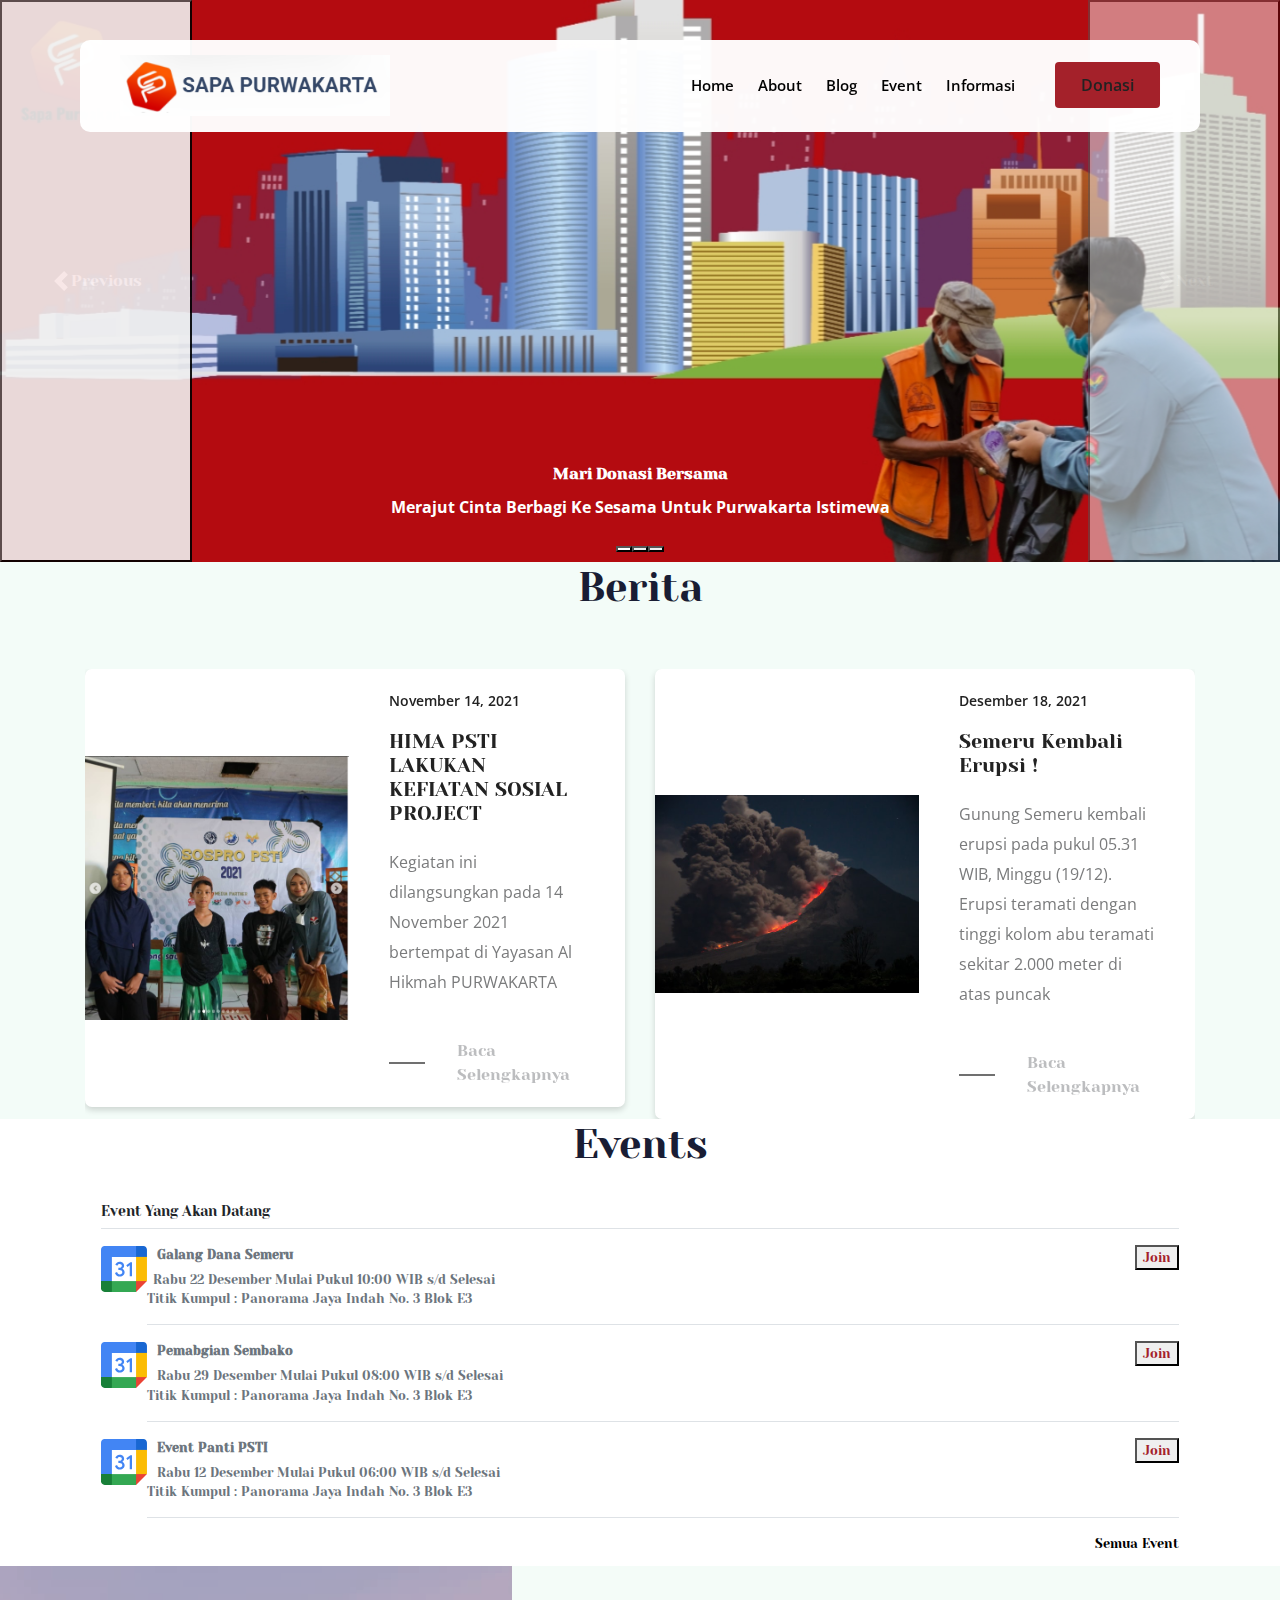
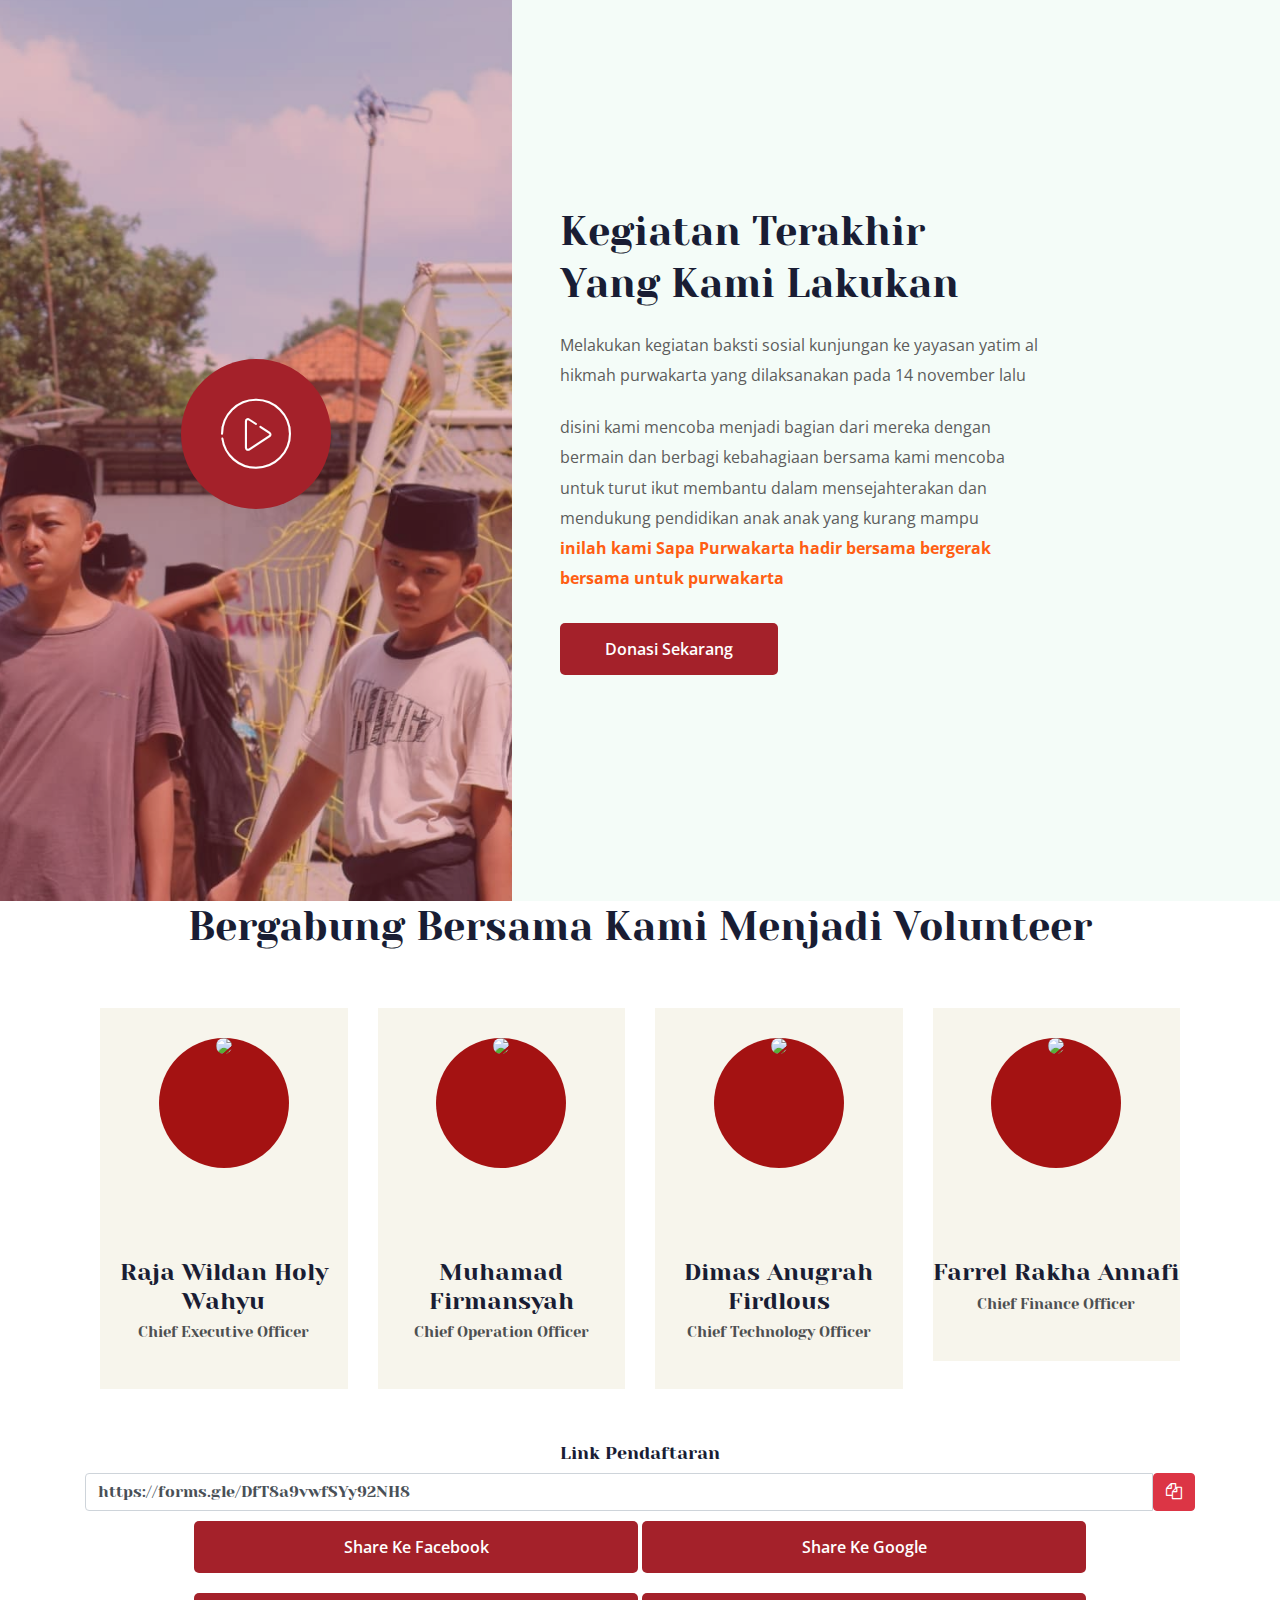
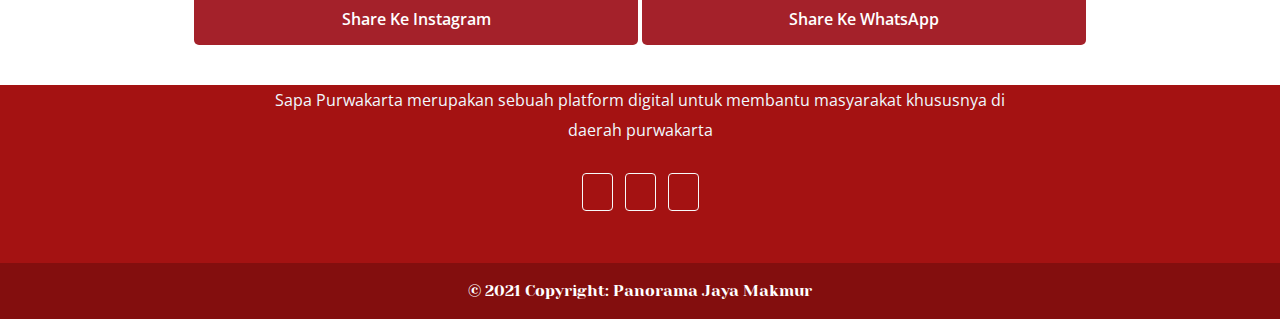
==== index.html @ fa545bf2 "uas rpl" ====
<!doctype html>
<html class="no-js" lang="zxx">

    <head>
        <meta charset="utf-8">
        <meta http-equiv="x-ua-compatible" content="ie=edge">
        <title>Sapa Purwakarta</title>
        <meta name="description" content="">
        <meta name="viewport" content="width=device-width, initial-scale=1">
    
        <!-- <link rel="manifest" href="site.webmanifest"> -->
        <link rel="shortcut icon" type="image/x-icon" href="img/sp1.png">
        <!-- Place favicon.ico in the root directory -->
    
        <!-- CSS here -->
        <link href="https://cdn.jsdelivr.net/npm/bootstrap@5.1.3/dist/css/bootstrap.min.css" rel="stylesheet" integrity="sha384-1BmE4kWBq78iYhFldvKuhfTAU6auU8tT94WrHftjDbrCEXSU1oBoqyl2QvZ6jIW3" crossorigin="anonymous">
        <link rel="stylesheet" href="css/bootstrap.min.css">
        <link rel="stylesheet" href="css/owl.carousel.min.css">
        <link rel="stylesheet" href="css/magnific-popup.css">
        <link rel="stylesheet" href="css/font-awesome.min.css">
        <link rel="stylesheet" href="css/themify-icons.css">
        <link rel="stylesheet" href="css/nice-select.css">
        <link rel="stylesheet" href="css/flaticon.css">
        <link rel="stylesheet" href="css/gijgo.css">
        <link rel="stylesheet" href="css/animate.css">
        <link rel="stylesheet" href="css/slicknav.css">
        <link rel="stylesheet" href="css/style.css">
        <link rel="stylesheet" href="css/responsive.css">
    
        
    </head>
    
    <body>
        <!--[if lte IE 9]>
                <p class="browserupgrade">You are using an <strong>outdated</strong> browser. Please <a href="https://browsehappy.com/">upgrade your browser</a> to improve your experience and security.</p>
            <![endif]-->
    
    
        <!-- header-start -->
        <header>
            <div class="header-area ">
                <div id="sticky-header" class="main-header-area">
                    <div class="container-fluid">
                        <div class="row align-items-center">
                            <div class="col-xl-3 col-lg-3">
                                <div class="logo">
                                    <a style="font-size:x-large;color: black;" href="index.html">
                                        <img src="img/logosp.png" alt="" style="width: 270px;">
                                    </a>
                                </div>
                            </div>
                            <div class="col-xl-9 col-lg-9">
                                <div class="main-menu">
                                    <nav>
                                        <ul id="navigation">
                                            <li><a href="index.html">home</a></li>
                                            <li><a href="About.html">About</a></li>
                                             <li><a href="blog.html">blog</a></li>
                                            <li><a href="event.html">Event</a></li>
                                            </li>
                                            <li><a href="transparent.html">Informasi</a></li>
                                        </ul>
                                    </nav>
                                    <div class="Appointment">
                                        <div class="book_btn d-none d-lg-block">
                                            <a href="Cause.html">Donasi</a>
                                        </div>
                                    </div>
                                </div>
                            </div>
                            <div class="col-12">
                                <div class="mobile_menu d-block d-lg-none"></div>
                            </div>
                        </div>
                    </div>
                </div>
            </div>
        </header>
    <!-- header-end -->

    <!-- slider_area_start -->
    <div id="carouselExampleDark" class="carousel carousel-dark slide" data-bs-ride="carousel">
        <div class="carousel-indicators">
          <button type="button" data-bs-target="#carouselExampleDark" data-bs-slide-to="0" class="active" aria-current="true" aria-label="Slide 1"></button>
          <button type="button" data-bs-target="#carouselExampleDark" data-bs-slide-to="1" aria-label="Slide 2"></button>
          <button type="button" data-bs-target="#carouselExampleDark" data-bs-slide-to="2" aria-label="Slide 3"></button>
        </div>
        <div class="carousel-inner">
          <div class="carousel-item active" data-bs-interval="10000">
            <img src="img/banner/s2.jpg" class="d-block w-100" alt="...">
            <div class="carousel-caption d-none d-md-block">
              <h5 style="color: white;font-weight: bold;">Mari Donasi Bersama</h5>
              <p style="color: white;font-weight: bold;">Merajut Cinta Berbagi Ke Sesama Untuk Purwakarta Istimewa</p>
            </div>
          </div>
          <div class="carousel-item" data-bs-interval="2000">
            <img src="img/banner/s3.jpg" class="d-block w-100" alt="...">
            <div class="carousel-caption d-none d-md-block">
                <h5 style="color: white;font-weight: bold;">Bencana Alam Masih Belum Usai</h5>
                <p style="color: white;font-weight: bold;">Merajut Cinta Berbagi Ke Sesama Untuk Purwakarta Istimewa</p>
            </div>
          </div>
          <div class="carousel-item">
            <img src="img/banner/s4.jpg" class="d-block w-100" alt="...">
            <div class="carousel-caption d-none d-md-block">
                <h5 style="color: white;font-weight: bold;">Pandemi COVID-19 Masih Kencang</h5>
                <p style="color: white;font-weight: bold;">Merajut Cinta Berbagi Ke Sesama Untuk Purwakarta Istimewa</p>
            </div>
          </div>
        </div>
        <button class="carousel-control-prev" type="button" data-bs-target="#carouselExampleDark" data-bs-slide="prev">
          <span class="carousel-control-prev-icon" aria-hidden="true"></span>
          <span class="visually-hidden">Previous</span>
        </button>
        <button class="carousel-control-next" type="button" data-bs-target="#carouselExampleDark" data-bs-slide="next">
          <span class="carousel-control-next-icon" aria-hidden="true"></span>
          <span class="visually-hidden">Next</span>
        </button>
      </div>
    <!-- slider_area_end -->
     <!-- news__area_start  -->
     <div class="news__area section_padding">
        <div class="container">
            <div class="row justify-content-center">
                <div class="col-lg-6">
                    <div class="section_title text-center mb-55">
                        <h3><span>Berita</span></h3>
                    </div>
                </div>
            </div>
            <div class="row">
                <div class="col-lg-12">
                    <div class="news_active owl-carousel">
                        <div class="single__blog d-flex align-items-center">
                            <div class="thum">
                                <img src="img/news/sospro.png" alt="">
                            </div>
                            <div class="newsinfo">
                                <span>November 14, 2021</span>
                                <a href="single-blog.html">
                                    <h3>HIMA PSTI LAKUKAN KEFIATAN SOSIAL PROJECT</h3>
                                </a>
                                <p>Kegiatan ini dilangsungkan pada
                                    14 November 2021 bertempat di Yayasan Al Hikmah PURWAKARTA
                                </p>
                                <a class="read_more" href="single_blog2.html">Baca Selengkapnya</a>
                            </div>
                        </div>
                        <div class="single__blog d-flex align-items-center">
                            <div class="thum">
                                <img src="img/news/sm3.jpg" alt="">
                            </div>
                            <div class="newsinfo">
                                <span>Desember 18, 2021</span>
                                <a href="single-blog.html">
                                    <h3>Semeru Kembali Erupsi !</h3>
                                </a>
                                <p>Gunung Semeru kembali erupsi pada
                                     pukul 05.31 WIB, Minggu (19/12). 
                                     Erupsi teramati dengan tinggi kolom 
                                     abu teramati sekitar 2.000 meter di 
                                     atas puncak
                                </p>
                                <a class="read_more" href="single-blog.html">Baca Selengkapnya</a>
                            </div>
                        </div>
                    </div>
                </div>
            </div>
        </div>
    </div>
    <!-- news__area_end  -->
    <script src="https://use.fontawesome.com/782caa4c45.js"></script>
    <!--Event-->
    <section id="event">
  
    <div class="container">
    <div class="section_title">
         <div class="head">
          <h3 class="section_title text-center">Events</h3>
         </div> 
          <div class="my-3 p-3 bg-body rounded shadow-sm">
            <h6 class="border-bottom pb-2 mb-0">Event Yang Akan Datang</h6>
            <div class="d-flex text-muted pt-3">
                <svg xmlns="http://www.w3.org/2000/svg" xmlns:xlink="http://www.w3.org/1999/xlink" aria-hidden="true" role="img" width="3em" height="3em" preserveAspectRatio="xMidYMid meet" viewBox="0 0 256 256"><path fill="#FFF" d="M195.368 60.632H60.632v134.736h134.736z"/><path fill="#EA4335" d="M195.368 256L256 195.368l-30.316-5.172l-30.316 5.172l-5.533 27.73z"/><path d="M0 195.368v40.421C0 246.956 9.044 256 20.21 256h40.422l6.225-30.316l-6.225-30.316l-33.033-5.172L0 195.368z" fill="#188038"/><path d="M256 60.632V20.21C256 9.044 246.956 0 235.79 0h-40.422c-3.688 15.036-5.533 26.101-5.533 33.196c0 7.094 1.845 16.24 5.533 27.436c13.41 3.84 23.515 5.76 30.316 5.76c6.801 0 16.906-1.92 30.316-5.76z" fill="#1967D2"/><path fill="#FBBC04" d="M256 60.632h-60.632v134.736H256z"/><path fill="#34A853" d="M195.368 195.368H60.632V256h134.736z"/><path d="M195.368 0H20.211C9.044 0 0 9.044 0 20.21v175.158h60.632V60.632h134.736V0z" fill="#4285F4"/><path d="M88.27 165.154c-5.036-3.402-8.523-8.37-10.426-14.94l11.689-4.816c1.06 4.042 2.913 7.175 5.558 9.398c2.627 2.223 5.827 3.318 9.566 3.318c3.823 0 7.107-1.162 9.852-3.487c2.746-2.324 4.127-5.288 4.127-8.875c0-3.672-1.449-6.67-4.345-8.994c-2.897-2.324-6.535-3.486-10.88-3.486h-6.754v-11.57h6.063c3.739 0 6.888-1.011 9.448-3.033c2.56-2.02 3.84-4.783 3.84-8.303c0-3.132-1.145-5.625-3.435-7.494c-2.29-1.87-5.188-2.813-8.708-2.813c-3.436 0-6.164.91-8.185 2.745a16.115 16.115 0 0 0-4.413 6.754l-11.57-4.817c1.532-4.345 4.345-8.185 8.471-11.503c4.127-3.318 9.398-4.985 15.798-4.985c4.733 0 8.994.91 12.767 2.745c3.772 1.836 6.736 4.379 8.875 7.613c2.14 3.25 3.2 6.888 3.2 10.93c0 4.126-.993 7.613-2.98 10.476c-1.988 2.863-4.43 5.052-7.327 6.585v.69a22.248 22.248 0 0 1 9.398 7.327c2.442 3.284 3.672 7.208 3.672 11.79c0 4.58-1.163 8.673-3.487 12.26c-2.324 3.588-5.54 6.417-9.617 8.472c-4.092 2.055-8.69 3.1-13.793 3.1c-5.912.016-11.369-1.685-16.405-5.087zm71.797-58.005l-12.833 9.28l-6.417-9.734l23.023-16.607h8.825v78.333h-12.598V107.15z" fill="#4285F4"/></svg>
              <div class="pb-3 mb-0 small lh-sm border-bottom w-100">
                <div class="d-flex justify-content-between">
                  <strong class="text-gray-dark">&ensp; Galang Dana Semeru</strong>
                  <button><a style="color: #A4212A;" href="event_detail.html">Join</a></button>
                </div>
                <span class="d-block">&ensp;Rabu 22 Desember Mulai Pukul 10:00 WIB s/d Selesai <br>
                  Titik Kumpul : Panorama Jaya Indah No. 3 Blok E3</span>
              </div>
            </div>
            <div class="d-flex text-muted pt-3">
                <svg xmlns="http://www.w3.org/2000/svg" xmlns:xlink="http://www.w3.org/1999/xlink" aria-hidden="true" role="img" width="3em" height="3em" preserveAspectRatio="xMidYMid meet" viewBox="0 0 256 256"><path fill="#FFF" d="M195.368 60.632H60.632v134.736h134.736z"/><path fill="#EA4335" d="M195.368 256L256 195.368l-30.316-5.172l-30.316 5.172l-5.533 27.73z"/><path d="M0 195.368v40.421C0 246.956 9.044 256 20.21 256h40.422l6.225-30.316l-6.225-30.316l-33.033-5.172L0 195.368z" fill="#188038"/><path d="M256 60.632V20.21C256 9.044 246.956 0 235.79 0h-40.422c-3.688 15.036-5.533 26.101-5.533 33.196c0 7.094 1.845 16.24 5.533 27.436c13.41 3.84 23.515 5.76 30.316 5.76c6.801 0 16.906-1.92 30.316-5.76z" fill="#1967D2"/><path fill="#FBBC04" d="M256 60.632h-60.632v134.736H256z"/><path fill="#34A853" d="M195.368 195.368H60.632V256h134.736z"/><path d="M195.368 0H20.211C9.044 0 0 9.044 0 20.21v175.158h60.632V60.632h134.736V0z" fill="#4285F4"/><path d="M88.27 165.154c-5.036-3.402-8.523-8.37-10.426-14.94l11.689-4.816c1.06 4.042 2.913 7.175 5.558 9.398c2.627 2.223 5.827 3.318 9.566 3.318c3.823 0 7.107-1.162 9.852-3.487c2.746-2.324 4.127-5.288 4.127-8.875c0-3.672-1.449-6.67-4.345-8.994c-2.897-2.324-6.535-3.486-10.88-3.486h-6.754v-11.57h6.063c3.739 0 6.888-1.011 9.448-3.033c2.56-2.02 3.84-4.783 3.84-8.303c0-3.132-1.145-5.625-3.435-7.494c-2.29-1.87-5.188-2.813-8.708-2.813c-3.436 0-6.164.91-8.185 2.745a16.115 16.115 0 0 0-4.413 6.754l-11.57-4.817c1.532-4.345 4.345-8.185 8.471-11.503c4.127-3.318 9.398-4.985 15.798-4.985c4.733 0 8.994.91 12.767 2.745c3.772 1.836 6.736 4.379 8.875 7.613c2.14 3.25 3.2 6.888 3.2 10.93c0 4.126-.993 7.613-2.98 10.476c-1.988 2.863-4.43 5.052-7.327 6.585v.69a22.248 22.248 0 0 1 9.398 7.327c2.442 3.284 3.672 7.208 3.672 11.79c0 4.58-1.163 8.673-3.487 12.26c-2.324 3.588-5.54 6.417-9.617 8.472c-4.092 2.055-8.69 3.1-13.793 3.1c-5.912.016-11.369-1.685-16.405-5.087zm71.797-58.005l-12.833 9.28l-6.417-9.734l23.023-16.607h8.825v78.333h-12.598V107.15z" fill="#4285F4"/></svg>
        
              <div class="pb-3 mb-0 small lh-sm border-bottom w-100">
                <div class="d-flex justify-content-between">
                  <strong class="text-gray-dark">&ensp; Pemabgian Sembako </strong>
                  <button><a style="color: #A4212A;" href="event_detail.html">Join</a></button>
                </div>
                <span class="d-block">&ensp; Rabu 29 Desember Mulai Pukul 08:00 WIB s/d Selesai <br>
                  Titik Kumpul : Panorama Jaya Indah No. 3 Blok E3</span>
              </div>
            </div>
            <div class="d-flex text-muted pt-3">
                <svg xmlns="http://www.w3.org/2000/svg" xmlns:xlink="http://www.w3.org/1999/xlink" aria-hidden="true" role="img" width="3em" height="3em" preserveAspectRatio="xMidYMid meet" viewBox="0 0 256 256"><path fill="#FFF" d="M195.368 60.632H60.632v134.736h134.736z"/><path fill="#EA4335" d="M195.368 256L256 195.368l-30.316-5.172l-30.316 5.172l-5.533 27.73z"/><path d="M0 195.368v40.421C0 246.956 9.044 256 20.21 256h40.422l6.225-30.316l-6.225-30.316l-33.033-5.172L0 195.368z" fill="#188038"/><path d="M256 60.632V20.21C256 9.044 246.956 0 235.79 0h-40.422c-3.688 15.036-5.533 26.101-5.533 33.196c0 7.094 1.845 16.24 5.533 27.436c13.41 3.84 23.515 5.76 30.316 5.76c6.801 0 16.906-1.92 30.316-5.76z" fill="#1967D2"/><path fill="#FBBC04" d="M256 60.632h-60.632v134.736H256z"/><path fill="#34A853" d="M195.368 195.368H60.632V256h134.736z"/><path d="M195.368 0H20.211C9.044 0 0 9.044 0 20.21v175.158h60.632V60.632h134.736V0z" fill="#4285F4"/><path d="M88.27 165.154c-5.036-3.402-8.523-8.37-10.426-14.94l11.689-4.816c1.06 4.042 2.913 7.175 5.558 9.398c2.627 2.223 5.827 3.318 9.566 3.318c3.823 0 7.107-1.162 9.852-3.487c2.746-2.324 4.127-5.288 4.127-8.875c0-3.672-1.449-6.67-4.345-8.994c-2.897-2.324-6.535-3.486-10.88-3.486h-6.754v-11.57h6.063c3.739 0 6.888-1.011 9.448-3.033c2.56-2.02 3.84-4.783 3.84-8.303c0-3.132-1.145-5.625-3.435-7.494c-2.29-1.87-5.188-2.813-8.708-2.813c-3.436 0-6.164.91-8.185 2.745a16.115 16.115 0 0 0-4.413 6.754l-11.57-4.817c1.532-4.345 4.345-8.185 8.471-11.503c4.127-3.318 9.398-4.985 15.798-4.985c4.733 0 8.994.91 12.767 2.745c3.772 1.836 6.736 4.379 8.875 7.613c2.14 3.25 3.2 6.888 3.2 10.93c0 4.126-.993 7.613-2.98 10.476c-1.988 2.863-4.43 5.052-7.327 6.585v.69a22.248 22.248 0 0 1 9.398 7.327c2.442 3.284 3.672 7.208 3.672 11.79c0 4.58-1.163 8.673-3.487 12.26c-2.324 3.588-5.54 6.417-9.617 8.472c-4.092 2.055-8.69 3.1-13.793 3.1c-5.912.016-11.369-1.685-16.405-5.087zm71.797-58.005l-12.833 9.28l-6.417-9.734l23.023-16.607h8.825v78.333h-12.598V107.15z" fill="#4285F4"/></svg>
              <div class="pb-3 mb-0 small lh-sm border-bottom w-100">
                <div class="d-flex justify-content-between">
                  <strong class="text-gray-dark">&ensp; Event Panti PSTI</strong>
                  <button><a style="color: #A4212A;" href="event_detail.html">Join</a></button>
                </div>
                <span class="d-block">&ensp; Rabu 12 Desember Mulai Pukul 06:00 WIB s/d Selesai <br>
                   Titik Kumpul : Panorama Jaya Indah No. 3 Blok E3</span>
              </div>
            </div>
            <small class="d-block text-end mt-3">
              <a style="color: black;float: right;"href="#">Semua Event</a>
            </small>
          </div>
        </div>
    </div>
      </section>

    <!-- latest_activites_area_start  -->
    <div class="latest_activites_area">
        <div class=" video_bg_1 video_activite  d-flex align-items-center justify-content-center">
            <a class="popup-video" href="video/vid.mp4">
                <i class="flaticon-ui"></i>
            </a>
        </div>
        <div class="container">
            <div class="row justify-content-end">
                <div class="col-lg-7">
                    <div class="activites_info">
                        <div class="section_title">
                            <h3> <span>Kegiatan Terakhir  </span><br>
                                Yang Kami Lakukan</h3>
                        </div>
                        <p class="para_1">Melakukan kegiatan baksti sosial kunjungan
                            ke yayasan yatim al hikmah purwakarta yang dilaksanakan
                            pada 14 november lalu</p class="para_1">
                        <p class="para_2">disini kami mencoba menjadi bagian dari mereka dengan bermain dan berbagi kebahagiaan bersama
                            kami mencoba untuk turut ikut membantu dalam mensejahterakan dan mendukung pendidikan
                            anak anak yang kurang mampu <br><b>inilah kami Sapa Purwakarta hadir bersama bergerak bersama untuk purwakarta</b>
                        </p>
                        <a href="#" data-scroll-nav='1' class="boxed-btn4">Donasi Sekarang</a>
                    </div>
                </div>
            </div>
        </div>
    </div>
    <!-- latest_activites_area_end  -->

    <!-- our_volunteer_area_start  -->
    <div class="our_volunteer_area section_padding">
        <div class="container">
            <div class="row justify-content-center">
                <div class="col-lg-12">
                    <div class="section_title text-center mb-55">
                        <h3><span>Bergabung Bersama Kami Menjadi Volunteer</span></h3>
                    </div>
                </div>
            </div>
            <div class="container">
                <div class="section_title text-center">
                </div>
                <div class="row">
                  <div class="col-12 col-sm-6 col-md-4 col-lg-3">
                    <div class="our-team">
                      <div class="picture">
                        <img class="img-fluid" src="img/volenteer/Wili.JPG">
                      </div>
                      <div class="team-content">
                        <h3 class="name">Raja Wildan Holy Wahyu</h3>
                        <h4 class="title">Chief Executive Officer</h4>
                      </div>
                      <ul class="social">
                        <li><a href="#" class="fa fa-facebook" aria-hidden="true"></a></li>
                        <li><a href="#" class="fa fa-twitter" aria-hidden="true"></a></li>
                        <li><a href="#" class="fa fa-google-plus" aria-hidden="true"></a></li>
                        <li><a href="#" class="fa fa-linkedin" aria-hidden="true"></a></li>
                      </ul>
                    </div>
                  </div>
                      <div class="col-12 col-sm-6 col-md-4 col-lg-3">
                    <div class="our-team">
                      <div class="picture">
                        <img class="img-fluid" src="img/volenteer/firman.JPG">
                      </div>
                      <div class="team-content">
                        <h3 class="name">Muhamad Firmansyah</h3>
                        <h4 class="title">Chief Operation Officer</h4>
                      </div>
                      <ul class="social">
                        <li><a href="#" class="fa fa-facebook" aria-hidden="true"></a></li>
                        <li><a href="#" class="fa fa-twitter" aria-hidden="true"></a></li>
                        <li><a href="#" class="fa fa-google-plus" aria-hidden="true"></a></li>
                        <li><a href="#" class="fa fa-linkedin" aria-hidden="true"></a></li>
                      </ul>
                    </div>
                  </div>
                      <div class="col-12 col-sm-6 col-md-4 col-lg-3">
                    <div class="our-team">
                      <div class="picture">
                        <img class="img-fluid" src="img/volenteer/foto.JPG">
                      </div>
                      <div class="team-content">
                        <h3 class="name">Dimas Anugrah Firdlous</h3>
                        <h4 class="title">Chief Technology Officer</h4>
                      </div>
                      <ul class="social">
                        <li><a href="#" class="fa fa-facebook" aria-hidden="true"></a></li>
                        <li><a href="#" class="fa fa-twitter" aria-hidden="true"></a></li>
                        <li><a href="#" class="fa fa-google-plus" aria-hidden="true"></a></li>
                        <li><a href="#" class="fa fa-linkedin" aria-hidden="true"></a></li>
                      </ul>
                    </div>
                  </div>
                      <div class="col-12 col-sm-6 col-md-4 col-lg-3">
                    <div class="our-team">
                      <div class="picture">
                        <img class="img-fluid" src="img/volenteer/faree.JPG">
                      </div>
                      <div class="team-content">
                        <h3 class="name">Farrel Rakha Annafi</h3>
                        <h4 class="title">Chief Finance Officer</h4>
                      </div>
                      <ul class="social">
                        <li><a href="#" class="fa fa-facebook" aria-hidden="true"></a></li>
                        <li><a href="#" class="fa fa-twitter" aria-hidden="true"></a></li>
                        <li><a href="#" class="fa fa-google-plus" aria-hidden="true"></a></li>
                        <li><a href="#" class="fa fa-linkedin" aria-hidden="true"></a></li>
                      </ul>
                    </div>
                  </div>
                </div>
              </div>
        </div>
    </div>
    <!-- our_volunteer_area_end  -->
    
    <div class="container">
        <br>
        <div class="text-center">
            <h4>Link Pendaftaran</h4>
        </div>
        <div class="input-group">
            <input type="text" class="form-control" id="text-copy" value="https://forms.gle/DfT8a9vwfSYy92NH8">
            <span class="input-group-btn">
            <button class="btn btn-danger copy-btn" type="button">
                <span class="fa fa-copy"></span>
            </button>
            </span>
        </div>
        <div class="donate_now_btn text-center">
            <a href="https://www.facebook.com" class="boxed-btn8">Share Ke Facebook</a>
            <a href="https://www.google.com" class="boxed-btn8">Share Ke Google</a>
            <a href="https://www.instagram.com" class="boxed-btn8">Share Ke Instagram</a>
            <a href="https://wa.me/+6288" class="boxed-btn8">Share Ke WhatsApp</a>
        </div>
    </div>


    <!-- footer_start  -->
    <footer style=" margin-top: 30px;background-color:#A41212;"class="text-center text-white">
        <div class="text-center " style="color:white;margin:auto; height: 40%; width: 60%;">
          <p style="color: aliceblue;">Sapa Purwakarta merupakan sebuah platform digital untuk
              membantu masyarakat khususnya di daerah purwakarta
          </p>
        </div>
        
        <!-- Grid container -->
        <div class="container p-4 pb-0">
          <!-- Section: Social media -->
          <section class="mb-4">
            <!-- Facebook -->
            <a class="btn btn-outline-light btn-floating m-1" href="#!" role="button"
              ><i class="fab fa-facebook-f"></i
            ></a>
      
            <!-- Twitter -->
            <a class="btn btn-outline-light btn-floating m-1" href="#!" role="button"
              ><i class="fab fa-twitter"></i
            ></a>
      
            <!-- Instagram -->
            <a class="btn btn-outline-light btn-floating m-1" href="#!" role="button"
              ><i class="fab fa-instagram"></i
            ></a>
      
          </section>
          <!-- Section: Social media -->
        </div>
        <!-- Grid container -->
      
        <!-- Copyright -->
        <div class="text-center p-3" style="background-color: rgba(0, 0, 0, 0.2);">
          © 2021 Copyright:
          <a class="text-white" href="#">Panorama Jaya Makmur</a>
        </div>
        <!-- Copyright -->
      </footer>
    <!-- footer_end  -->

    <!-- link that opens popup -->

    <!-- JS here -->
    <script src="https://cdn.jsdelivr.net/npm/bootstrap@5.1.3/dist/js/bootstrap.bundle.min.js" integrity="sha384-ka7Sk0Gln4gmtz2MlQnikT1wXgYsOg+OMhuP+IlRH9sENBO0LRn5q+8nbTov4+1p" crossorigin="anonymous"></script>
    <script src="js/vendor/modernizr-3.5.0.min.js"></script>
    <script src="js/vendor/jquery-1.12.4.min.js"></script>
    <script src="js/popper.min.js"></script>
    <script src="js/bootstrap.min.js"></script>
    <script src="js/owl.carousel.min.js"></script>
    <script src="js/isotope.pkgd.min.js"></script>
    <script src="js/ajax-form.js"></script>
    <script src="js/waypoints.min.js"></script>
    <script src="js/jquery.counterup.min.js"></script>
    <script src="js/imagesloaded.pkgd.min.js"></script>
    <script src="js/scrollIt.js"></script>
    <script src="js/jquery.scrollUp.min.js"></script>
    <script src="js/wow.min.js"></script>
    <script src="js/nice-select.min.js"></script>
    <script src="js/jquery.slicknav.min.js"></script>
    <script src="js/jquery.magnific-popup.min.js"></script>
    <script src="js/plugins.js"></script>
    <script src="js/gijgo.min.js"></script>
    <!--contact js-->
    <script src="js/contact.js"></script>
    <script src="js/jquery.ajaxchimp.min.js"></script>
    <script src="js/jquery.form.js"></script>
    <script src="js/jquery.validate.min.js"></script>
    <script src="js/mail-script.js"></script>

    <script src="js/main.js"></script>
    <script type="text/javascript">
        $(document).ready(function(){
            $('.copy-btn').on("click", function(){
                $("#text-copy").select();
                document.execCommand("copy");
                alert('text copied...');
            })
        })
    </script>
</body>

</html>
---- css/themify-icons.css ----
@font-face {
	font-family: 'themify';
	src:url('../fonts/themify.eot?-fvbane');
	src:url('../fonts/themify.eot?#iefix-fvbane') format('embedded-opentype'),
		url('../fonts/themify.woff?-fvbane') format('woff'),
		url('../fonts/themify.ttf?-fvbane') format('truetype'),
		url('../fonts/themify.svg?-fvbane#themify') format('svg');
	font-weight: normal;
	font-style: normal;
}

[class^="ti-"], [class*=" ti-"] {
	font-family: 'themify';
	/* speak: none; */
	font-style: normal;
	font-weight: normal;
	font-variant: normal;
	text-transform: none;
	line-height: 1;

	/* Better Font Rendering =========== */
	-webkit-font-smoothing: antialiased;
	-moz-osx-font-smoothing: grayscale;
}

.ti-wand:before {
	content: "\e600";
}
.ti-volume:before {
	content: "\e601";
}
.ti-user:before {
	content: "\e602";
}
.ti-unlock:before {
	content: "\e603";
}
.ti-unlink:before {
	content: "\e604";
}
.ti-trash:before {
	content: "\e605";
}
.ti-thought:before {
	content: "\e606";
}
.ti-target:before {
	content: "\e607";
}
.ti-tag:before {
	content: "\e608";
}
.ti-tablet:before {
	content: "\e609";
}
.ti-star:before {
	content: "\e60a";
}
.ti-spray:before {
	content: "\e60b";
}
.ti-signal:before {
	content: "\e60c";
}
.ti-shopping-cart:before {
	content: "\e60d";
}
.ti-shopping-cart-full:before {
	content: "\e60e";
}
.ti-settings:before {
	content: "\e60f";
}
.ti-search:before {
	content: "\e610";
}
.ti-zoom-in:before {
	content: "\e611";
}
.ti-zoom-out:before {
	content: "\e612";
}
.ti-cut:before {
	content: "\e613";
}
.ti-ruler:before {
	content: "\e614";
}
.ti-ruler-pencil:before {
	content: "\e615";
}
.ti-ruler-alt:before {
	content: "\e616";
}
.ti-bookmark:before {
	content: "\e617";
}
.ti-bookmark-alt:before {
	content: "\e618";
}
.ti-reload:before {
	content: "\e619";
}
.ti-plus:before {
	content: "\e61a";
}
.ti-pin:before {
	content: "\e61b";
}
.ti-pencil:before {
	content: "\e61c";
}
.ti-pencil-alt:before {
	content: "\e61d";
}
.ti-paint-roller:before {
	content: "\e61e";
}
.ti-paint-bucket:before {
	content: "\e61f";
}
.ti-na:before {
	content: "\e620";
}
.ti-mobile:before {
	content: "\e621";
}
.ti-minus:before {
	content: "\e622";
}
.ti-medall:before {
	content: "\e623";
}
.ti-medall-alt:before {
	content: "\e624";
}
.ti-marker:before {
	content: "\e625";
}
.ti-marker-alt:before {
	content: "\e626";
}
.ti-arrow-up:before {
	content: "\e627";
}
.ti-arrow-right:before {
	content: "\e628";
}
.ti-arrow-left:before {
	content: "\e629";
}
.ti-arrow-down:before {
	content: "\e62a";
}
.ti-lock:before {
	content: "\e62b";
}
.ti-location-arrow:before {
	content: "\e62c";
}
.ti-link:before {
	content: "\e62d";
}
.ti-layout:before {
	content: "\e62e";
}
.ti-layers:before {
	content: "\e62f";
}
.ti-layers-alt:before {
	content: "\e630";
}
.ti-key:before {
	content: "\e631";
}
.ti-import:before {
	content: "\e632";
}
.ti-image:before {
	content: "\e633";
}
.ti-heart:before {
	content: "\e634";
}
.ti-heart-broken:before {
	content: "\e635";
}
.ti-hand-stop:before {
	content: "\e636";
}
.ti-hand-open:before {
	content: "\e637";
}
.ti-hand-drag:before {
	content: "\e638";
}
.ti-folder:before {
	content: "\e639";
}
.ti-flag:before {
	content: "\e63a";
}
.ti-flag-alt:before {
	content: "\e63b";
}
.ti-flag-alt-2:before {
	content: "\e63c";
}
.ti-eye:before {
	content: "\e63d";
}
.ti-export:before {
	content: "\e63e";
}
.ti-exchange-vertical:before {
	content: "\e63f";
}
.ti-desktop:before {
	content: "\e640";
}
.ti-cup:before {
	content: "\e641";
}
.ti-crown:before {
	content: "\e642";
}
.ti-comments:before {
	content: "\e643";
}
.ti-comment:before {
	content: "\e644";
}
.ti-comment-alt:before {
	content: "\e645";
}
.ti-close:before {
	content: "\e646";
}
.ti-clip:before {
	content: "\e647";
}
.ti-angle-up:before {
	content: "\e648";
}
.ti-angle-right:before {
	content: "\e649";
}
.ti-angle-left:before {
	content: "\e64a";
}
.ti-angle-down:before {
	content: "\e64b";
}
.ti-check:before {
	content: "\e64c";
}
.ti-check-box:before {
	content: "\e64d";
}
.ti-camera:before {
	content: "\e64e";
}
.ti-announcement:before {
	content: "\e64f";
}
.ti-brush:before {
	content: "\e650";
}
.ti-briefcase:before {
	content: "\e651";
}
.ti-bolt:before {
	content: "\e652";
}
.ti-bolt-alt:before {
	content: "\e653";
}
.ti-blackboard:before {
	content: "\e654";
}
.ti-bag:before {
	content: "\e655";
}
.ti-move:before {
	content: "\e656";
}
.ti-arrows-vertical:before {
	content: "\e657";
}
.ti-arrows-horizontal:before {
	content: "\e658";
}
.ti-fullscreen:before {
	content: "\e659";
}
.ti-arrow-top-right:before {
	content: "\e65a";
}
.ti-arrow-top-left:before {
	content: "\e65b";
}
.ti-arrow-circle-up:before {
	content: "\e65c";
}
.ti-arrow-circle-right:before {
	content: "\e65d";
}
.ti-arrow-circle-left:before {
	content: "\e65e";
}
.ti-arrow-circle-down:before {
	content: "\e65f";
}
.ti-angle-double-up:before {
	content: "\e660";
}
.ti-angle-double-right:before {
	content: "\e661";
}
.ti-angle-double-left:before {
	content: "\e662";
}
.ti-angle-double-down:before {
	content: "\e663";
}
.ti-zip:before {
	content: "\e664";
}
.ti-world:before {
	content: "\e665";
}
.ti-wheelchair:before {
	content: "\e666";
}
.ti-view-list:before {
	content: "\e667";
}
.ti-view-list-alt:before {
	content: "\e668";
}
.ti-view-grid:before {
	content: "\e669";
}
.ti-uppercase:before {
	content: "\e66a";
}
.ti-upload:before {
	content: "\e66b";
}
.ti-underline:before {
	content: "\e66c";
}
.ti-truck:before {
	content: "\e66d";
}
.ti-timer:before {
	content: "\e66e";
}
.ti-ticket:before {
	content: "\e66f";
}
.ti-thumb-up:before {
	content: "\e670";
}
.ti-thumb-down:before {
	content: "\e671";
}
.ti-text:before {
	content: "\e672";
}
.ti-stats-up:before {
	content: "\e673";
}
.ti-stats-down:before {
	content: "\e674";
}
.ti-split-v:before {
	content: "\e675";
}
.ti-split-h:before {
	content: "\e676";
}
.ti-smallcap:before {
	content: "\e677";
}
.ti-shine:before {
	content: "\e678";
}
.ti-shift-right:before {
	content: "\e679";
}
.ti-shift-left:before {
	content: "\e67a";
}
.ti-shield:before {
	content: "\e67b";
}
.ti-notepad:before {
	content: "\e67c";
}
.ti-server:before {
	content: "\e67d";
}
.ti-quote-right:before {
	content: "\e67e";
}
.ti-quote-left:before {
	content: "\e67f";
}
.ti-pulse:before {
	content: "\e680";
}
.ti-printer:before {
	content: "\e681";
}
.ti-power-off:before {
	content: "\e682";
}
.ti-plug:before {
	content: "\e683";
}
.ti-pie-chart:before {
	content: "\e684";
}
.ti-paragraph:before {
	content: "\e685";
}
.ti-panel:before {
	content: "\e686";
}
.ti-package:before {
	content: "\e687";
}
.ti-music:before {
	content: "\e688";
}
.ti-music-alt:before {
	content: "\e689";
}
.ti-mouse:before {
	content: "\e68a";
}
.ti-mouse-alt:before {
	content: "\e68b";
}
.ti-money:before {
	content: "\e68c";
}
.ti-microphone:before {
	content: "\e68d";
}
.ti-menu:before {
	content: "\e68e";
}
.ti-menu-alt:before {
	content: "\e68f";
}
.ti-map:before {
	content: "\e690";
}
.ti-map-alt:before {
	content: "\e691";
}
.ti-loop:before {
	content: "\e692";
}
.ti-location-pin:before {
	content: "\e693";
}
.ti-list:before {
	content: "\e694";
}
.ti-light-bulb:before {
	content: "\e695";
}
.ti-Italic:before {
	content: "\e696";
}
.ti-info:before {
	content: "\e697";
}
.ti-infinite:before {
	content: "\e698";
}
.ti-id-badge:before {
	content: "\e699";
}
.ti-hummer:before {
	content: "\e69a";
}
.ti-home:before {
	content: "\e69b";
}
.ti-help:before {
	content: "\e69c";
}
.ti-headphone:before {
	content: "\e69d";
}
.ti-harddrives:before {
	content: "\e69e";
}
.ti-harddrive:before {
	content: "\e69f";
}
.ti-gift:before {
	content: "\e6a0";
}
.ti-game:before {
	content: "\e6a1";
}
.ti-filter:before {
	content: "\e6a2";
}
.ti-files:before {
	content: "\e6a3";
}
.ti-file:before {
	content: "\e6a4";
}
.ti-eraser:before {
	content: "\e6a5";
}
.ti-envelope:before {
	content: "\e6a6";
}
.ti-download:before {
	content: "\e6a7";
}
.ti-direction:before {
	content: "\e6a8";
}
.ti-direction-alt:before {
	content: "\e6a9";
}
.ti-dashboard:before {
	content: "\e6aa";
}
.ti-control-stop:before {
	content: "\e6ab";
}
.ti-control-shuffle:before {
	content: "\e6ac";
}
.ti-control-play:before {
	content: "\e6ad";
}
.ti-control-pause:before {
	content: "\e6ae";
}
.ti-control-forward:before {
	content: "\e6af";
}
.ti-control-backward:before {
	content: "\e6b0";
}
.ti-cloud:before {
	content: "\e6b1";
}
.ti-cloud-up:before {
	content: "\e6b2";
}
.ti-cloud-down:before {
	content: "\e6b3";
}
.ti-clipboard:before {
	content: "\e6b4";
}
.ti-car:before {
	content: "\e6b5";
}
.ti-calendar:before {
	content: "\e6b6";
}
.ti-book:before {
	content: "\e6b7";
}
.ti-bell:before {
	content: "\e6b8";
}
.ti-basketball:before {
	content: "\e6b9";
}
.ti-bar-chart:before {
	content: "\e6ba";
}
.ti-bar-chart-alt:before {
	content: "\e6bb";
}
.ti-back-right:before {
	content: "\e6bc";
}
.ti-back-left:before {
	content: "\e6bd";
}
.ti-arrows-corner:before {
	content: "\e6be";
}
.ti-archive:before {
	content: "\e6bf";
}
.ti-anchor:before {
	content: "\e6c0";
}
.ti-align-right:before {
	content: "\e6c1";
}
.ti-align-left:before {
	content: "\e6c2";
}
.ti-align-justify:before {
	content: "\e6c3";
}
.ti-align-center:before {
	content: "\e6c4";
}
.ti-alert:before {
	content: "\e6c5";
}
.ti-alarm-clock:before {
	content: "\e6c6";
}
.ti-agenda:before {
	content: "\e6c7";
}
.ti-write:before {
	content: "\e6c8";
}
.ti-window:before {
	content: "\e6c9";
}
.ti-widgetized:before {
	content: "\e6ca";
}
.ti-widget:before {
	content: "\e6cb";
}
.ti-widget-alt:before {
	content: "\e6cc";
}
.ti-wallet:before {
	content: "\e6cd";
}
.ti-video-clapper:before {
	content: "\e6ce";
}
.ti-video-camera:before {
	content: "\e6cf";
}
.ti-vector:before {
	content: "\e6d0";
}
.ti-themify-logo:before {
	content: "\e6d1";
}
.ti-themify-favicon:before {
	content: "\e6d2";
}
.ti-themify-favicon-alt:before {
	content: "\e6d3";
}
.ti-support:before {
	content: "\e6d4";
}
.ti-stamp:before {
	content: "\e6d5";
}
.ti-split-v-alt:before {
	content: "\e6d6";
}
.ti-slice:before {
	content: "\e6d7";
}
.ti-shortcode:before {
	content: "\e6d8";
}
.ti-shift-right-alt:before {
	content: "\e6d9";
}
.ti-shift-left-alt:before {
	content: "\e6da";
}
.ti-ruler-alt-2:before {
	content: "\e6db";
}
.ti-receipt:before {
	content: "\e6dc";
}
.ti-pin2:before {
	content: "\e6dd";
}
.ti-pin-alt:before {
	content: "\e6de";
}
.ti-pencil-alt2:before {
	content: "\e6df";
}
.ti-palette:before {
	content: "\e6e0";
}
.ti-more:before {
	content: "\e6e1";
}
.ti-more-alt:before {
	content: "\e6e2";
}
.ti-microphone-alt:before {
	content: "\e6e3";
}
.ti-magnet:before {
	content: "\e6e4";
}
.ti-line-double:before {
	content: "\e6e5";
}
.ti-line-dotted:before {
	content: "\e6e6";
}
.ti-line-dashed:before {
	content: "\e6e7";
}
.ti-layout-width-full:before {
	content: "\e6e8";
}
.ti-layout-width-default:before {
	content: "\e6e9";
}
.ti-layout-width-default-alt:before {
	content: "\e6ea";
}
.ti-layout-tab:before {
	content: "\e6eb";
}
.ti-layout-tab-window:before {
	content: "\e6ec";
}
.ti-layout-tab-v:before {
	content: "\e6ed";
}
.ti-layout-tab-min:before {
	content: "\e6ee";
}
.ti-layout-slider:before {
	content: "\e6ef";
}
.ti-layout-slider-alt:before {
	content: "\e6f0";
}
.ti-layout-sidebar-right:before {
	content: "\e6f1";
}
.ti-layout-sidebar-none:before {
	content: "\e6f2";
}
.ti-layout-sidebar-left:before {
	content: "\e6f3";
}
.ti-layout-placeholder:before {
	content: "\e6f4";
}
.ti-layout-menu:before {
	content: "\e6f5";
}
.ti-layout-menu-v:before {
	content: "\e6f6";
}
.ti-layout-menu-separated:before {
	content: "\e6f7";
}
.ti-layout-menu-full:before {
	content: "\e6f8";
}
.ti-layout-media-right-alt:before {
	content: "\e6f9";
}
.ti-layout-media-right:before {
	content: "\e6fa";
}
.ti-layout-media-overlay:before {
	content: "\e6fb";
}
.ti-layout-media-overlay-alt:before {
	content: "\e6fc";
}
.ti-layout-media-overlay-alt-2:before {
	content: "\e6fd";
}
.ti-layout-media-left-alt:before {
	content: "\e6fe";
}
.ti-layout-media-left:before {
	content: "\e6ff";
}
.ti-layout-media-center-alt:before {
	content: "\e700";
}
.ti-layout-media-center:before {
	content: "\e701";
}
.ti-layout-list-thumb:before {
	content: "\e702";
}
.ti-layout-list-thumb-alt:before {
	content: "\e703";
}
.ti-layout-list-post:before {
	content: "\e704";
}
.ti-layout-list-large-image:before {
	content: "\e705";
}
.ti-layout-line-solid:before {
	content: "\e706";
}
.ti-layout-grid4:before {
	content: "\e707";
}
.ti-layout-grid3:before {
	content: "\e708";
}
.ti-layout-grid2:before {
	content: "\e709";
}
.ti-layout-grid2-thumb:before {
	content: "\e70a";
}
.ti-layout-cta-right:before {
	content: "\e70b";
}
.ti-layout-cta-left:before {
	content: "\e70c";
}
.ti-layout-cta-center:before {
	content: "\e70d";
}
.ti-layout-cta-btn-right:before {
	content: "\e70e";
}
.ti-layout-cta-btn-left:before {
	content: "\e70f";
}
.ti-layout-column4:before {
	content: "\e710";
}
.ti-layout-column3:before {
	content: "\e711";
}
.ti-layout-column2:before {
	content: "\e712";
}
.ti-layout-accordion-separated:before {
	content: "\e713";
}
.ti-layout-accordion-merged:before {
	content: "\e714";
}
.ti-layout-accordion-list:before {
	content: "\e715";
}
.ti-ink-pen:before {
	content: "\e716";
}
.ti-info-alt:before {
	content: "\e717";
}
.ti-help-alt:before {
	content: "\e718";
}
.ti-headphone-alt:before {
	content: "\e719";
}
.ti-hand-point-up:before {
	content: "\e71a";
}
.ti-hand-point-right:before {
	content: "\e71b";
}
.ti-hand-point-left:before {
	content: "\e71c";
}
.ti-hand-point-down:before {
	content: "\e71d";
}
.ti-gallery:before {
	content: "\e71e";
}
.ti-face-smile:before {
	content: "\e71f";
}
.ti-face-sad:before {
	content: "\e720";
}
.ti-credit-card:before {
	content: "\e721";
}
.ti-control-skip-forward:before {
	content: "\e722";
}
.ti-control-skip-backward:before {
	content: "\e723";
}
.ti-control-record:before {
	content: "\e724";
}
.ti-control-eject:before {
	content: "\e725";
}
.ti-comments-smiley:before {
	content: "\e726";
}
.ti-brush-alt:before {
	content: "\e727";
}
.ti-youtube:before {
	content: "\e728";
}
.ti-vimeo:before {
	content: "\e729";
}
.ti-twitter:before {
	content: "\e72a";
}
.ti-time:before {
	content: "\e72b";
}
.ti-tumblr:before {
	content: "\e72c";
}
.ti-skype:before {
	content: "\e72d";
}
.ti-share:before {
	content: "\e72e";
}
.ti-share-alt:before {
	content: "\e72f";
}
.ti-rocket:before {
	content: "\e730";
}
.ti-pinterest:before {
	content: "\e731";
}
.ti-new-window:before {
	content: "\e732";
}
.ti-microsoft:before {
	content: "\e733";
}
.ti-list-ol:before {
	content: "\e734";
}
.ti-linkedin:before {
	content: "\e735";
}
.ti-layout-sidebar-2:before {
	content: "\e736";
}
.ti-layout-grid4-alt:before {
	content: "\e737";
}
.ti-layout-grid3-alt:before {
	content: "\e738";
}
.ti-layout-grid2-alt:before {
	content: "\e739";
}
.ti-layout-column4-alt:before {
	content: "\e73a";
}
.ti-layout-column3-alt:before {
	content: "\e73b";
}
.ti-layout-column2-alt:before {
	content: "\e73c";
}
.ti-instagram:before {
	content: "\e73d";
}
.ti-google:before {
	content: "\e73e";
}
.ti-github:before {
	content: "\e73f";
}
.ti-flickr:before {
	content: "\e740";
}
.ti-facebook:before {
	content: "\e741";
}
.ti-dropbox:before {
	content: "\e742";
}
.ti-dribbble:before {
	content: "\e743";
}
.ti-apple:before {
	content: "\e744";
}
.ti-android:before {
	content: "\e745";
}
.ti-save:before {
	content: "\e746";
}
.ti-save-alt:before {
	content: "\e747";
}
.ti-yahoo:before {
	content: "\e748";
}
.ti-wordpress:before {
	content: "\e749";
}
.ti-vimeo-alt:before {
	content: "\e74a";
}
.ti-twitter-alt:before {
	content: "\e74b";
}
.ti-tumblr-alt:before {
	content: "\e74c";
}
.ti-trello:before {
	content: "\e74d";
}
.ti-stack-overflow:before {
	content: "\e74e";
}
.ti-soundcloud:before {
	content: "\e74f";
}
.ti-sharethis:before {
	content: "\e750";
}
.ti-sharethis-alt:before {
	content: "\e751";
}
.ti-reddit:before {
	content: "\e752";
}
.ti-pinterest-alt:before {
	content: "\e753";
}
.ti-microsoft-alt:before {
	content: "\e754";
}
.ti-linux:before {
	content: "\e755";
}
.ti-jsfiddle:before {
	content: "\e756";
}
.ti-joomla:before {
	content: "\e757";
}
.ti-html5:before {
	content: "\e758";
}
.ti-flickr-alt:before {
	content: "\e759";
}
.ti-email:before {
	content: "\e75a";
}
.ti-drupal:before {
	content: "\e75b";
}
.ti-dropbox-alt:before {
	content: "\e75c";
}
.ti-css3:before {
	content: "\e75d";
}
.ti-rss:before {
	content: "\e75e";
}
.ti-rss-alt:before {
	content: "\e75f";
}
---- css/nice-select.css ----
.nice-select {
  -webkit-tap-highlight-color: transparent;
  background-color: #fff;
  border-radius: 5px;
  border: solid 1px #e8e8e8;
  box-sizing: border-box;
  clear: both;
  cursor: pointer;
  display: block;
  float: left;
  font-family: inherit;
  font-size: 14px;
  font-weight: normal;
  height: 42px;
  line-height: 40px;
  outline: none;
  padding-left: 18px;
  padding-right: 30px;
  position: relative;
  text-align: left !important;
  -webkit-transition: all 0.2s ease-in-out;
  transition: all 0.2s ease-in-out;
  -webkit-user-select: none;
     -moz-user-select: none;
      -ms-user-select: none;
          user-select: none;
  white-space: nowrap;
  width: auto; }
  .nice-select:hover {
    border-color: #dbdbdb; }
  .nice-select:active, .nice-select.open, .nice-select:focus {
    border-color: #999; }


  .nice-select.disabled {
    border-color: #ededed;
    color: #999;
    pointer-events: none; }
    .nice-select.disabled:after {
      border-color: #cccccc; }
  .nice-select.wide {
    width: 100%; }
    .nice-select.wide .list {
      left: 0 !important;
      right: 0 !important; }
  .nice-select.right {
    float: right; }
    .nice-select.right .list {
      left: auto;
      right: 0; }
  .nice-select.small {
    font-size: 12px;
    height: 36px;
    line-height: 34px; }
    .nice-select.small:after {
      height: 4px;
      width: 4px; }
    .nice-select.small .option {
      line-height: 34px;
      min-height: 34px; }
  .nice-select .list {
    background-color: #fff;
    border-radius: 5px;
    box-shadow: 0 0 0 1px rgba(68, 68, 68, 0.11);
    box-sizing: border-box;
    margin-top: 4px;
    opacity: 0;
    overflow: hidden;
    padding: 0;
    pointer-events: none;
    position: absolute;
    top: 100%;
    left: 0;
    -webkit-transform-origin: 50% 0;
        -ms-transform-origin: 50% 0;
            transform-origin: 50% 0;
    -webkit-transform: scale(0.75) translateY(-21px);
        -ms-transform: scale(0.75) translateY(-21px);
            transform: scale(0.75) translateY(-21px);
    -webkit-transition: all 0.2s cubic-bezier(0.5, 0, 0, 1.25), opacity 0.15s ease-out;
    transition: all 0.2s cubic-bezier(0.5, 0, 0, 1.25), opacity 0.15s ease-out;
    z-index: 9; }
    .nice-select .list:hover .option:not(:hover) {
      background-color: transparent !important; }
  .nice-select .option {
    cursor: pointer;
    font-weight: 400;
    line-height: 40px;
    list-style: none;
    min-height: 40px;
    outline: none;
    padding-left: 18px;
    padding-right: 29px;
    text-align: left;
    -webkit-transition: all 0.2s;
    transition: all 0.2s; }
    .nice-select .option:hover, .nice-select .option.focus, .nice-select .option.selected.focus {
      background-color: #f6f6f6; }
    .nice-select .option.selected {
      font-weight: bold; }
    .nice-select .option.disabled {
      background-color: transparent;
      color: #999;
      cursor: default; }

.no-csspointerevents .nice-select .list {
  display: none; }

.no-csspointerevents .nice-select.open .list {
  display: block; }





  /* ,,,,,,,,,,,,,,,, */


  .nice-select:after {
    content: "\e64b";
    display: block;
    height: 5px;
    margin-top: -5px;
    pointer-events: none;
    position: absolute;
    right: 30px;
    top: 8px;
    transition: all 0.15s ease-in-out;
    width: 5px;
    font-family: 'themify';
    color: #ddd; }

    .nice-select.open:after {
 }
    .nice-select.open .list {
      opacity: 1;
      pointer-events: auto;
      -webkit-transform: scale(1) translateY(0);
          -ms-transform: scale(1) translateY(0);
              transform: scale(1) translateY(0); }
---- css/flaticon.css ----
/*
  	Flaticon icon font: Flaticon
  	Creation date: 16/01/2020 12:03
  	*/

@font-face {
  font-family: "Flaticon";
  src: url("../fonts/Flaticon.eot");
  src: url("../fonts/Flaticon.eot?#iefix") format("embedded-opentype"),
       url("../fonts/Flaticon.woff2") format("woff2"),
       url("../fonts/Flaticon.woff") format("woff"),
       url("../fonts/Flaticon.ttf") format("truetype"),
       url("../fonts/Flaticon.svg#Flaticon") format("svg");
  font-weight: normal;
  font-style: normal;
}

@media screen and (-webkit-min-device-pixel-ratio:0) {
  @font-face {
    font-family: "Flaticon";
    src: url("../fonts/Flaticon.svg#Flaticon") format("svg");
  }
}

[class^="flaticon-"]:before, [class*=" flaticon-"]:before,
[class^="flaticon-"]:after, [class*=" flaticon-"]:after {   
  font-family: Flaticon;
font-style: normal;
}

.flaticon-ui:before { content: "\f100"; }
.flaticon-calendar:before { content: "\f101"; }
.flaticon-heart-beat:before { content: "\f102"; }
.flaticon-in-love:before { content: "\f103"; }
.flaticon-hug:before { content: "\f104"; }
---- css/gijgo.css ----
.gj-button {
    background-color: #f5f5f5;
    border: 1px solid #ddd;
    color: #000;
    border-radius: 3px;
    padding: 6px 10px;
    cursor: pointer;
}

.gj-unselectable {
    -webkit-touch-callout: none;
    -webkit-user-select: none;
    -khtml-user-select: none;
    -moz-user-select: none;
    -ms-user-select: none;
    user-select: none;
}

.gj-row {
    display: -webkit-box;
    display: -ms-flexbox;
    display: flex;
    -ms-flex-wrap: wrap;
    flex-wrap: wrap;
}

.gj-margin-left-5 {
    margin-left: 5px;
}

.gj-margin-left-10 {
    margin-left: 10px;
}

.gj-width-full {
    width: 100%;
}

.gj-cursor-pointer {
    cursor: pointer;
}

.gj-text-align-center {
    text-align: center;
}

.gj-font-size-16 {
    font-size: 16px;
}

.gj-hidden {
    display: none;
}

/** Material Design */
.gj-button-md {
    background: 0 0;
    border: none;
    border-radius: 2px;
    color: rgba(0, 0, 0, 0.87);
    position: relative;
    height: 36px;
    margin: 0;
    min-width: 64px;
    padding: 0 16px;
    display: inline-block;
    font-family: "Roboto","Helvetica","Arial",sans-serif;
    font-size: 1rem;
    font-weight: 500;
    text-transform: uppercase;
    letter-spacing: 0;
    overflow: hidden;
    will-change: box-shadow;
    transition: box-shadow .2s cubic-bezier(.4,0,1,1),background-color .2s cubic-bezier(.4,0,.2,1),color .2s cubic-bezier(.4,0,.2,1);
    outline: none;
    cursor: pointer;
    text-decoration: none;
    text-align: center;
    line-height: 36px;
    vertical-align: middle;
    overflow: hidden;
    -webkit-user-select: none;
    -moz-user-select: none;
    -ms-user-select: none;
    user-select: none;
}

.gj-button-md:hover {
    background-color: rgba(158,158,158,.2);
}

.gj-button-md:disabled {
    color: rgba(0,0,0,.26);
    background: 0 0;
}

.gj-button-md .material-icons,
.gj-button-md .gj-icon {
    vertical-align: middle;
    /*font-size: 1.3rem;
    margin-right: 4px;*/
}

.gj-button-md.gj-button-md-icon {
    width: 24px;
    height: 31px;
    min-width: 24px;
    padding: 0px;
    display: table;
}

.gj-button-md.gj-button-md-icon .material-icons,
.gj-button-md.gj-button-md-icon .gj-icon {
    display: table-cell;
    margin-right: 0px;
    width: 24px;
    height: 24px;
}

.gj-button-md.active {
    background-color: rgba(158,158,158,.4);
}

.gj-button-md-group {
    position: relative;
    display: inline-block;
    vertical-align: middle;
}

.gj-textbox-md {
    border: none;
    border-bottom: 1px solid rgba(0,0,0,.42);
    display: block;
    font-family: "Helvetica","Arial",sans-serif;
    font-size: 16px;
    line-height: 16px;
    padding: 4px 0px;
    margin: 0;
    width: 100%;
    background: 0 0;
    text-align: left;
    color: rgba(0,0,0,.87);
}

.gj-textbox-md:focus,
.gj-textbox-md:active {
    border-bottom: 2px solid rgba(0,0,0,.42);
    outline: none;
}

.gj-textbox-md::placeholder {
    color: #8e8e8e;
}

.gj-textbox-md:-ms-input-placeholder {
    color: #8e8e8e;
}

.gj-textbox-md::-ms-input-placeholder {
    color: #8e8e8e;
}

.gj-md-spacer-24 {
    min-width: 24px;
    width: 24px;
    display: inline-block;
}

.gj-md-spacer-32 {
    min-width: 32px;
    width: 32px;
    display: inline-block;
}

.gj-modal {
    position: fixed;
    top: 0;
    right: 0;
    bottom: 0;
    left: 0;
    z-index: 1203;
    display: none;
    overflow: hidden;
    -webkit-overflow-scrolling: touch;
    outline: 0;
    background-color: rgba(0, 0, 0, 0.54118);
    transition: 200ms ease opacity;
    will-change: opacity;
}

/* List */
ul.gj-list li [data-role="wrapper"] {
    display: table;
    width: 100%;
}

ul.gj-list li [data-role="checkbox"] {
    display: table-cell;
    vertical-align:middle;
    text-align:center;
}

ul.gj-list li [data-role="image"] {
    display: table-cell;
    vertical-align:middle;
    text-align:center;
}

ul.gj-list li [data-role="display"] {
    display: table-cell;
    vertical-align:middle;
    cursor: pointer;
}

ul.gj-list li [data-role="display"]:empty:before {
  content: "\200b"; /* unicode zero width space character */
}

/* List - Bootstrap */
ul.gj-list-bootstrap {
    padding-left: 0px;
    margin-bottom: 0px;
}

ul.gj-list-bootstrap li {
    padding: 0px;
}

ul.gj-list-bootstrap li [data-role="wrapper"] {
    padding: 0px 10px;
}

ul.gj-list-bootstrap li [data-role="checkbox"] {
    width: 24px;
    padding: 3px;
}

ul.gj-list-bootstrap li [data-role="image"] {
    width: 24px;
    height: 24px;
}

ul.gj-list-bootstrap li [data-role="display"] {
    padding: 8px 0px 8px 4px;
}

.list-group-item.active ul li, .list-group-item.active:focus ul li, .list-group-item.active:hover ul li {
    text-shadow: none;
    color:initial;
}

/* List - Material Design */
ul.gj-list-md {
    padding: 0px;
    list-style: none;
    list-style-type: none;
    line-height: 24px;
    letter-spacing: 0;
    color: #616161; /* Gray 700 */
}

ul.gj-list-md li {
    display: list-item;
    list-style-type: none;
    padding: 0px;
    min-height: unset;
    box-sizing: border-box;
    align-items: center;
    cursor: default;
    overflow: hidden;

    font-family: "Roboto","Helvetica","Arial",sans-serif;
    font-size: 16px;
    font-weight: 400;
    letter-spacing: .04em;
    line-height: 1;
    
    -webkit-flex-direction: row;
    -ms-flex-direction: row;
    flex-direction: row;
    -webkit-flex-wrap: nowrap;
    -ms-flex-wrap: nowrap;
    flex-wrap: nowrap;
}

ul.gj-list-md li [data-role="checkbox"] {
    height: 24px;
    width: 24px;
}

ul.gj-list-md li [data-role="image"] {
    height: 24px;
    width: 24px;
}

ul.gj-list-md li [data-role="display"] {
    padding: 8px 0px 8px 5px;
    order: 0;
    flex-grow: 2;
    text-decoration: none;
    box-sizing: border-box;
    align-items: center;
    text-align: left;
    color: rgba(0,0,0,.87);
}

ul.gj-list-md li.disabled>[data-role="wrapper"]>[data-role="display"] {
    color: #9E9E9E; /* Gray 500 */
}

.gj-list-md-active {
    background: #e0e0e0;
    color: #3f51b5;
}


/* Picker */
.gj-picker {
    position: absolute;
    z-index: 1203;
    background-color: #fff;
}

.gj-picker .selected {
    color: #fff;
}

/* Material Design */
.gj-picker-md {
    font-family: "Roboto","Helvetica","Arial",sans-serif;
    font-size: 16px;
    font-weight: 400;
    letter-spacing: .04em;
    line-height: 1;
    color: rgba(0,0,0,.87);
    border: 1px solid #E0E0E0;
}

.gj-modal .gj-picker-md {
    border: 0px;
}

.gj-picker-md [role="header"] {
    color: rgba(255, 255, 255, 0.54);
    display: flex;
    background: #2196f3;
    align-items: baseline;
    user-select: none;
    justify-content: center;
}

.gj-picker-md [role="footer"] {
    float: right;
    padding: 10px;
}

.gj-picker-md [role="footer"] button.gj-button-md {
    color: #2196f3;
    font-weight: bold;
    font-size: 13px;
}

/* Bootstrap */
.gj-picker-bootstrap {
    border-radius: 4px;
    border: 1px solid #E0E0E0;
}

.gj-picker-bootstrap .selected {
    color: #888;
}

.gj-picker-bootstrap [role="header"] {
    background: #eee;
    color: #AAA;
}
@font-face {
    font-family: 'gijgo-material';
    src: url('../fonts/gijgo-material.eot?235541');
    src: url('../fonts/gijgo-material.eot?235541#iefix') format('embedded-opentype'), url('../fonts/gijgo-material.ttf?235541') format('truetype'), url('../fonts/gijgo-material.woff?235541') format('woff'), url('../fonts/gijgo-material.svg?235541#gijgo-material') format('svg');
    font-weight: normal;
    font-style: normal;
}

.gj-icon {
    /* use !important to prevent issues with browser extensions that change fonts */
    font-family: 'gijgo-material' !important;
    font-size: 24px;
    speak: none;
    font-style: normal;
    font-weight: normal;
    font-variant: normal;
    text-transform: none;
    line-height: 1;
    /* Enable Ligatures ================ */
    letter-spacing: 0;
    -webkit-font-feature-settings: "liga";
    -moz-font-feature-settings: "liga=1";
    -moz-font-feature-settings: "liga";
    -ms-font-feature-settings: "liga" 1;
    font-feature-settings: "liga";
    -webkit-font-variant-ligatures: discretionary-ligatures;
    font-variant-ligatures: discretionary-ligatures;
    /* Better Font Rendering =========== */
    -webkit-font-smoothing: antialiased;
    -moz-osx-font-smoothing: grayscale;
}

.gj-icon.undo:before {
    content: "\e900";
}

.gj-icon.vertical-align-top:before {
    content: "\e901";
}

.gj-icon.vertical-align-center:before {
    content: "\e902";
}

.gj-icon.vertical-align-bottom:before {
    content: "\e903";
}

.gj-icon.arrow-dropup:before {
    content: "\e904";
}

.gj-icon.clock:before {
    content: "\e905";
}

.gj-icon.refresh:before {
    content: "\e906";
}

.gj-icon.last-page:before {
    content: "\e907";
}

.gj-icon.first-page:before {
    content: "\e908";
}

.gj-icon.cancel:before {
    content: "\e909";
}

.gj-icon.clear:before {
    content: "\e90a";
}

.gj-icon.check-circle:before {
    content: "\e90b";
}

.gj-icon.delete:before {
    content: "\e90c";
}

.gj-icon.arrow-upward:before {
    content: "\e90d";
}

.gj-icon.arrow-forward:before {
    content: "\e90e";
}

.gj-icon.arrow-downward:before {
    content: "\e90f";
}

.gj-icon.arrow-back:before {
    content: "\e910";
}

.gj-icon.list-numbered:before {
    content: "\e911";
}

.gj-icon.list-bulleted:before {
    content: "\e912";
}

.gj-icon.indent-increase:before {
    content: "\e913";
}

.gj-icon.indent-decrease:before {
    content: "\e914";
}

.gj-icon.redo:before {
    content: "\e915";
}

.gj-icon.align-right:before {
    content: "\e916";
}

.gj-icon.align-left:before {
    content: "\e917";
}

.gj-icon.align-justify:before {
    content: "\e918";
}

.gj-icon.align-center:before {
    content: "\e919";
}

.gj-icon.strikethrough:before {
    content: "\e91a";
}

.gj-icon.italic:before {
    content: "\e91b";
}

.gj-icon.underlined:before {
    content: "\e91c";
}

.gj-icon.bold:before {
    content: "\e91d";
}

.gj-icon.arrow-dropdown:before {
    content: "\e91e";
}

.gj-icon.done:before {
    content: "\e91f";
}

.gj-icon.pencil:before {
    content: "\e920";
}

.gj-icon.minus:before {
    content: "\e921";
}

.gj-icon.plus:before {
    content: "\e922";
}

.gj-icon.chevron-up:before {
    content: "\e923";
}

.gj-icon.chevron-right:before {
    content: "\e924";
}

.gj-icon.chevron-down:before {
    content: "\e925";
}

.gj-icon.chevron-left:before {
    content: "\e926";
}

.gj-icon.event:before {
    content: "\e927";
}
.gj-draggable {
    cursor: move;
}
.gj-resizable-handle {
    position: absolute;
    font-size: 0.1px;
    display: block;
    -ms-touch-action: none;
    touch-action: none;
    z-index: 1203;
}

.gj-resizable-n {
    cursor: n-resize;
    height: 7px;
    width: 100%;
    top: -5px;
    left: 0;
}
.gj-resizable-e {
    cursor: e-resize;
    width: 7px;
    right: -5px;
    top: 0;
    height: 100%;
}
.gj-resizable-s {
    cursor: s-resize;
    height: 7px;
    width: 100%;
    bottom: -5px;
    left: 0;
}
.gj-resizable-w {
	cursor: w-resize;
	width: 7px;
	left: -5px;
	top: 0;
	height: 100%;
}
.gj-resizable-se {
	cursor: se-resize;
	width: 12px;
	height: 12px;
	right: 1px;
	bottom: 1px;
}
.gj-resizable-sw {
	cursor: sw-resize;
	width: 9px;
	height: 9px;
	left: -5px;
	bottom: -5px;
}
.gj-resizable-nw {
	cursor: nw-resize;
	width: 9px;
	height: 9px;
	left: -5px;
	top: -5px;
}
.gj-resizable-ne {
	cursor: ne-resize;
	width: 9px;
	height: 9px;
	right: -5px;
	top: -5px;
}

.gj-dialog-footer {
    position: absolute;
    bottom: 0px;
    width: 100%;
    margin-top: 0px;
}

.gj-dialog-scrollable [data-role="body"] {
    overflow-x: hidden;
    overflow-y: scroll;
}

/** Bootstrap 3 **/
.gj-dialog-bootstrap {
    overflow: hidden;
    z-index: 1202;
}

.gj-dialog-bootstrap [data-role="title"] {
    display: inline;
}
.gj-dialog-bootstrap [data-role="close"] {
    line-height: 1.42857143;
}

/** Bootstrap 4 **/
.gj-dialog-bootstrap4 {
    overflow: hidden;
    z-index: 1202;
}

.gj-dialog-bootstrap4 [data-role="title"] {
    display: inline;
}
.gj-dialog-bootstrap4 [data-role="close"] {
    line-height: 1.5;
}

/** Material Design **/
.gj-dialog-md {
    background-color: #FFF;
    overflow: hidden;
    border: none;
    box-shadow: 0 11px 15px -7px rgba(0,0,0,.2), 0 24px 38px 3px rgba(0,0,0,.14), 0 9px 46px 8px rgba(0,0,0,.12);
    box-sizing: border-box;
    position: relative;
    display: -webkit-box;
    display: -webkit-flex;
    display: -ms-flexbox;
    display: flex;
    -webkit-box-orient: vertical;
    -webkit-box-direction: normal;
    -webkit-flex-direction: column;
    -ms-flex-direction: column;
    flex-direction: column;
    -webkit-background-clip: padding-box;
    background-clip: padding-box;
    outline: 0;
    z-index: 1202;
}

.gj-dialog-md-header {
    padding: 24px 24px 0px 24px;
    font-family: "Roboto","Helvetica","Arial",sans-serif;
}

.gj-dialog-md-title {
    margin: 0;
    font-weight: 400;
    display: inline;
    line-height: 28px;
    font-size: 20px;
}

.gj-dialog-md-close {
    -webkit-appearance: none;
    padding: 0;
    cursor: pointer;
    background: 0 0;
    border: 0;
    float: right;
    line-height: 28px;
    font-size: 28px;
}

.gj-dialog-md-body {
    padding: 20px 24px 24px 24px;
    color: rgba(0,0,0,.54);
    font-family: "Helvetica","Arial",sans-serif;
    font-size: 14px;
    font-weight: 400;
    line-height: 20px;
}

.gj-dialog-md-footer {
    padding: 8px 8px 8px 24px;
    display: -webkit-flex;
    display: -ms-flexbox;
    display: flex;
    -webkit-flex-direction: row-reverse;
    -ms-flex-direction: row-reverse;
    flex-direction: row-reverse;
    -webkit-flex-wrap: wrap;
    -ms-flex-wrap: wrap;
    flex-wrap: wrap;

    box-sizing: border-box;
}

.gj-dialog-md-footer>*:first-child {
    margin-right: 0;
}

.gj-dialog-md-footer>* {
    margin-right: 8px;
    height: 36px;
}
DIV.gj-grid-wrapper {
    margin: auto;
    position: relative;
    clear:both;
    z-index: 1;
}

TABLE.gj-grid {
    margin: auto;    
    border-collapse: collapse;
    width: 100%;
    table-layout: fixed;
}

TABLE.gj-grid THEAD TH [data-role="selectAll"] {
    margin: auto;
}

TABLE.gj-grid THEAD TH [data-role="title"] {
    display: inline-block;
}

TABLE.gj-grid THEAD TH [data-role="sorticon"] {
    display: inline-block;
}

TABLE.gj-grid THEAD TH {
    overflow: hidden;
    text-overflow: ellipsis;
}

TABLE.gj-grid.autogrow-header-row THEAD TH {
    overflow: auto;
    text-overflow: initial;
    white-space: pre-wrap;
    -ms-word-break: break-word;
    word-break: break-word;
}

TABLE.gj-grid > tbody > tr > td {
    overflow: hidden;
    position: relative;
}

table.gj-grid tbody div[data-role="display"] {
    vertical-align: middle;
    text-indent: 0;
    white-space: pre-wrap;
    -ms-word-break: break-word;
    word-break: break-word;
}

table.gj-grid.fixed-body-rows tbody div[data-role="display"] {
    overflow: hidden;
    text-overflow: ellipsis;
    white-space: nowrap;
    -ms-word-break: initial;
    word-break: initial;
}

table.gj-grid tfoot DIV[data-role="display"] {
    vertical-align: middle;
    text-indent: 0;
    display: flex;
}

TABLE.gj-grid .fa {
    padding: 2px;
}

TABLE.gj-grid > tbody > tr > td > div {
    padding: 2px;
    overflow: hidden;
}

DIV.gj-grid-wrapper DIV.gj-grid-loading-cover
{
    background: #BBBBBB;
    opacity: 0.5;
    position: absolute;
    vertical-align: middle;
}

DIV.gj-grid-wrapper DIV.gj-grid-loading-text
{
    position: absolute;
    font-weight: bold;
}

/* Bootstrap Theme */
table.gj-grid-bootstrap thead th {
    background-color: #f5f5f5;
    vertical-align:middle;
}

table.gj-grid-bootstrap thead th [data-role="sorticon"] {
    margin-left: 5px;
}

table.gj-grid-bootstrap thead th [data-role="sorticon"] i.gj-icon,
table.gj-grid-bootstrap thead th [data-role="sorticon"] i.material-icons {
    position: absolute;
    font-size: 20px;
    top: 15px;
}

table.gj-grid-bootstrap tbody tr td div[data-role="display"] {
    padding: 0px;
}

.gj-grid-bootstrap-4 .gj-checkbox-bootstrap {
    display: inline-block;
    padding-top: 2px;
}

.gj-grid-bootstrap-4 tbody tr.active {
    background-color: rgba(0,0,0,.075);
}

/* Material Design Theme */
.gj-grid-md {
    position: relative;
    border: 1px solid #e0e0e0;
    border-collapse: collapse;
    white-space: nowrap;
    font-size: 13px;
    font-family: "Roboto","Helvetica","Arial",sans-serif;
    background-color: #fff;
}

.gj-grid-md td:first-of-type, .gj-grid-md th:first-of-type {
    padding-left: 24px;
}

.gj-grid-md th {
    position: relative;
    vertical-align: bottom;
    font-weight: 700;
    line-height: 31px;
    letter-spacing: 0;
    height: 56px;
    font-size: 12px;
    color: rgba(0,0,0,.54);
    padding-bottom: 8px;
    box-sizing: border-box;
    padding: 12px 18px;
    text-align: right;
}

.gj-grid-md td {
    position: relative;
    height: 48px;
    border-top: 1px solid #e0e0e0;
    border-bottom: 1px solid #e0e0e0;
    padding: 12px 18px;
    box-sizing: border-box;
    text-align: left;
    color: rgba(0,0,0,.87);
}

.gj-grid-md tbody tr {
    position: relative;
    height: 48px;
    transition-duration: .28s;
    transition-timing-function: cubic-bezier(.4,0,.2,1);
    transition-property: background-color;
}

.gj-grid-md tbody tr:hover {
    background-color: #EEEEEE; /* Gray 200 */
}

.gj-grid-md tbody tr.gj-grid-md-select {
    background-color: #F5F5F5; /* Grey 100 */
}


table.gj-grid-md thead th [data-role="sorticon"] {
    margin-left: 5px;
}

table.gj-grid-md thead th [data-role="sorticon"] i.gj-icon,
table.gj-grid-md thead th [data-role="sorticon"] i.material-icons {
    position: absolute;
    font-size: 16px;
    top: 19px;
}

table.gj-grid-md thead th.gj-grid-select-all {
    padding-bottom: 3px;
}
/* Hide all prioritized columns by default */
@media only all {
	th.display-1120,
	td.display-1120,
	th.display-960,
	td.display-960,
	th.display-800,
	td.display-800,
	th.display-640,
	td.display-640,
	th.display-480,
	td.display-480,
	th.display-320,
	td.display-320 {
		display: none;
	}
}

/* Show at 320px (20em x 16px) */
@media screen and (min-width: 20em) {
	TABLE.gj-grid-bootstrap th.display-320,
	TABLE.gj-grid-bootstrap td.display-320 {
		display: table-cell;
	}
}
/* Show at 480px (30em x 16px) */
@media screen and (min-width: 30em) {
	TABLE.gj-grid-bootstrap th.display-480,
	TABLE.gj-grid-bootstrap td.display-480 {
		display: table-cell;
	}
}
/* Show at 640px (40em x 16px) */
@media screen and (min-width: 40em) {
	TABLE.gj-grid-bootstrap th.display-640,
	TABLE.gj-grid-bootstrap td.display-640 {
		display: table-cell;
	}
}
/* Show at 800px (50em x 16px) */
@media screen and (min-width: 50em) {
	TABLE.gj-grid-bootstrap th.display-800,
	TABLE.gj-grid-bootstrap td.display-800 {
		display: table-cell;
	}
}
/* Show at 960px (60em x 16px) */
@media screen and (min-width: 60em) {
	TABLE.gj-grid-bootstrap th.display-960,
	TABLE.gj-grid-bootstrap td.display-960 {
		display: table-cell;
	}
}
/* Show at 1,120px (70em x 16px) */
@media screen and (min-width: 70em) {
	TABLE.gj-grid-bootstrap th.display-1120,
	TABLE.gj-grid-bootstrap td.display-1120 {
		display: table-cell;
	}
}

/* Material Design Theme */
.gj-grid-md tfoot tr th {
    padding-right: 14px;
}

.gj-grid-md tfoot tr[data-role="pager"] .gj-grid-mdl-pager-label {
    padding-left: 5px;
    padding-right: 5px;
}

.gj-grid-md tfoot tr[data-role="pager"] .gj-dropdown-md {
    margin-left: 12px;
}

.gj-grid-md tfoot tr[data-role="pager"] .gj-dropdown-md [role="presenter"] {
    font-size: 12px;
    font-weight: bold;
    color: rgba(0,0,0,.54);
}

.gj-grid-md tfoot tr[data-role="pager"] .gj-dropdown-md [role="presenter"] [role="display"] {
    text-align: right;
}

.gj-grid-md tfoot tr[data-role="pager"] .gj-grid-md-limit-select {
    margin-left: 10px;
    font-size: 12px;
    font-weight: bold;
    color: rgba(0,0,0,.54);
}

/* Bootstrap */
.gj-grid-bootstrap tfoot tr[data-role="pager"] th {
    line-height: 30px;
    background-color: #f5f5f5;
}

.gj-grid-bootstrap tfoot tr[data-role="pager"] th > div > div {
    margin-right: 5px;
}

.gj-grid-bootstrap tfoot tr[data-role="pager"] th > div > button {
    margin-right: 5px;
}

.gj-grid-bootstrap-4 tfoot tr[data-role="pager"] th > div button {
    height: 34px;
}

.gj-grid-bootstrap-4 tfoot tr[data-role="pager"] th div .gj-dropdown-bootstrap-4 .gj-dropdown-expander-mi .gj-icon {
    top: 5px;
}

.gj-grid-bootstrap-3 tfoot tr[data-role="pager"] th > div > input {
    margin-right: 5px;
    width: 40px;
    text-align: right;
    display: inline-block;
    font-weight: bold;
}

.gj-grid-bootstrap-4 tfoot tr[data-role="pager"] th > div > div.input-group {
    width: 40px;
}

.gj-grid-bootstrap-4 tfoot tr[data-role="pager"] th > div > div.input-group input {
    text-align: right;
    font-weight: bold;
    height: 34px;
    padding-top: 2px;
    padding-bottom: 6px;
}

.gj-grid-bootstrap tfoot tr[data-role="pager"] th > div > select {
    display: inline-block;
    margin-right: 5px;
    width: 60px;
}

.gj-grid-bootstrap tfoot tr[data-role="pager"] th .gj-dropdown-bootstrap .gj-list-bootstrap [data-role="display"] {
    line-height: 14px;
}

.gj-grid-bootstrap tfoot tr[data-role="pager"] th .gj-dropdown-bootstrap [role="presenter"] [role="display"] {
    font-weight: bold;
}

.gj-grid-bootstrap tfoot tr[data-role="pager"] th .gj-dropdown-bootstrap-3 [role="presenter"] {
    padding: 2px 8px;
}

.gj-grid-bootstrap tfoot tr[data-role="pager"] th .gj-dropdown-bootstrap-4 [role="presenter"] {
    padding: 1px 8px;
}
.gj-grid thead tr th div.gj-grid-column-resizer-wrapper {
    position: relative;
    width: 100%;
    height: 0px; 
    top: 0px; 
    left: 0px; 
    padding: 0px;
}

span.gj-grid-column-resizer {
    position: absolute;
    right: 0px;
    width: 10px;
    top: -100px;
    height: 300px;
    z-index: 1203;
    cursor: e-resize;
}

.gj-grid-resize-cursor {
    cursor: e-resize;
}
.gj-grid-md tbody tr.gj-grid-top-border td {
  border-top: 2px solid #777;
}
.gj-grid-md tbody tr.gj-grid-bottom-border td {
  border-bottom: 2px solid #777;
}

.gj-grid-bootstrap tbody tr.gj-grid-top-border td {
  border-top: 2px solid #777;
}
.gj-grid-bootstrap tbody tr.gj-grid-bottom-border td {
  border-bottom: 2px solid #777;
}
.gj-grid-md thead tr th.gj-grid-left-border,
.gj-grid-md tbody tr td.gj-grid-left-border
{
    border-left: 3px solid #777;
}
.gj-grid-md thead tr th.gj-grid-right-border,
.gj-grid-md tbody tr td.gj-grid-right-border
{
    border-right: 3px solid #777;
}

.gj-grid-bootstrap thead tr th.gj-grid-left-border,
.gj-grid-bootstrap tbody tr td.gj-grid-left-border
{
    border-left: 5px solid #ddd;
}
.gj-grid-bootstrap thead tr th.gj-grid-right-border,
.gj-grid-bootstrap tbody tr td.gj-grid-right-border
{
    border-right: 5px solid #ddd;
}
.gj-dirty {
    position: absolute;
    top: 0px;
    left: 0px;
    border-style: solid;
    border-width: 3px;
    border-color: #f00 transparent transparent #f00;
    padding: 0;
    overflow: hidden;
    vertical-align: top;
}

/* Material Design */
.gj-grid-md tbody tr td.gj-grid-management-column {
    padding: 3px;
}

.gj-grid-md tbody tr td[data-mode="edit"] {
    padding: 0px 18px;
}

.gj-grid-md tbody .gj-dropdown-md [role="presenter"] [role="display"] {
    padding: 0px;
}

/* Bootstrap */
.gj-grid-bootstrap tbody tr td[data-mode="edit"] {
    padding: 0px;
}

.gj-grid-bootstrap tbody tr td[data-mode="edit"] [data-role="edit"] {
    padding: 0px;
}

/* Bootstrap 3 */
.gj-grid-bootstrap-3 tbody tr td.gj-grid-management-column {
    padding: 3px;
}

.gj-grid-bootstrap-3 tbody tr td[data-mode="edit"] {
    height: 38px;
}

.gj-grid-bootstrap-3 tbody tr td[data-mode="edit"] [data-role="edit"] input[type="text"] {
    height: 37px;
    padding: 8px;
}

.gj-grid-bootstrap-3 tbody tr td[data-mode="edit"] .gj-dropdown-bootstrap [role="presenter"] {
    border: 0px;
    border-radius: 0px;
    height: 37px;
    padding-left: 8px;
}

.gj-grid-bootstrap-3 tbody tr td[data-mode="edit"] .gj-datepicker-bootstrap {
    height: 37px;
}

.gj-grid-bootstrap-3 tbody tr td[data-mode="edit"] .gj-datepicker-bootstrap [role="input"] {
    height: 37px;
    border:0px;
    border-radius: 0px;
}

.gj-grid-bootstrap-3 tbody tr td[data-mode="edit"] .gj-datepicker-bootstrap [role="right-icon"] {
    border:0px;
    border-radius: 0px;
}

.gj-grid-bootstrap-3 tbody tr td[data-mode="edit"] .gj-checkbox-bootstrap {
    display: inline-block;
    padding-top: 10px;
    height: 32px;
}

/* Bootstrap 4 */
.gj-grid-bootstrap-4 tbody tr td.gj-grid-management-column {
    padding: 6px;
}

.gj-grid-bootstrap-4 tbody tr td[data-mode="edit"] [data-role="edit"] input[type="text"] {
    height: 48px;
    padding-left: 12px;
}

.gj-grid-bootstrap-4 tbody tr td[data-mode="edit"] .gj-dropdown-bootstrap [role="presenter"] {
    border: 0px;
    border-radius: 0px;
    height: 48px;
    padding-left: 12px;
    font-family: -apple-system,system-ui,BlinkMacSystemFont,"Segoe UI",Roboto,"Helvetica Neue",Arial,sans-serif;
}

.gj-grid-bootstrap-4 tbody tr td[data-mode="edit"] .gj-dropdown-bootstrap-4 [role="expander"].gj-dropdown-expander-mi .gj-icon,
.gj-grid-bootstrap-4 tbody tr td[data-mode="edit"] .gj-dropdown-bootstrap-4 [role="expander"].gj-dropdown-expander-mi .material-icons {
    top: 13px;
}

.gj-grid-bootstrap-4 tbody tr td[data-mode="edit"] .gj-datepicker-bootstrap {
    height: 48px;
}

.gj-grid-bootstrap-4 tbody tr td[data-mode="edit"] .gj-datepicker-bootstrap [role="input"] {
    height: 48px;
    border:0px;
    border-radius: 0px;
}

.gj-grid-bootstrap-4 tbody tr td[data-mode="edit"] .gj-datepicker-bootstrap [role="right-icon"] {
    background-color: #fff;
}

.gj-grid-bootstrap-4 tbody tr td[data-mode="edit"] .gj-datepicker-bootstrap [role="right-icon"] button {
    border: 0px;
    border-radius: 0px;
    width: 43px;
    position: relative;
}

.gj-grid-bootstrap-4 tbody tr td[data-mode="edit"] .gj-datepicker-bootstrap [role="right-icon"] .gj-icon,
.gj-grid-bootstrap-4 tbody tr td[data-mode="edit"] .gj-datepicker-bootstrap [role="right-icon"] .material-icons {
    top: 13px;
    left: 10px;
    font-size: 24px;
}

.gj-grid-bootstrap-4 tbody tr td[data-mode="edit"] .gj-checkbox-bootstrap {
    display: inline-block;
    padding-top: 15px;
    height: 42px;
}
.gj-grid-md thead tr[data-role="filter"] th {
    border-top: 1px solid #e0e0e0;
}

div.gj-grid-wrapper div.gj-grid-bootstrap-toolbar {
    background-color: #f5f5f5;
    padding: 8px;
    font-weight: bold;
    border: 1px solid #ddd;
}

div.gj-grid-wrapper div.gj-grid-bootstrap-4-toolbar {
    background-color: #f5f5f5;
    padding: 12px;
    font-weight: bold;
    border: 1px solid #ddd;
}

div.gj-grid-wrapper div.gj-grid-md-toolbar {
    font-weight: bold;
    font-size: 24px;
    font-family: "Helvetica","Arial",sans-serif;
    background-color: rgb(255, 255, 255);
    
    border-top: 1px solid #e0e0e0;
    border-left: 1px solid #e0e0e0;
    border-right: 1px solid #e0e0e0;
    border-bottom: 0px;
    border-collapse: collapse;

    padding: 0 18px 0px 18px;
    line-height: 56px;
}
table.gj-grid-scrollable tbody {
    overflow-y: auto;
    overflow-x: hidden;
    display: block;
}

/* Material Design */
table.gj-grid-md.gj-grid-scrollable {
    border-bottom: 0px;
}

table.gj-grid-md.gj-grid-scrollable tbody {
    border-right: 1px solid #e0e0e0;
    border-bottom: 1px solid #e0e0e0;
}

table.gj-grid-md.gj-grid-scrollable tfoot {
    border-bottom: 1px solid #e0e0e0;
}

/* Bootstrap 3 */
table.gj-grid-bootstrap.gj-grid-scrollable {
    border-bottom: 0px;
}

table.gj-grid-bootstrap.gj-grid-scrollable tbody {
    border-right: 1px solid #ddd;
    border-bottom: 1px solid #ddd;
}

table.gj-grid-bootstrap.gj-grid-scrollable tbody tr[data-role="row"]:first-child td {
    border-top: 0px;
}

table.gj-grid-bootstrap.gj-grid-scrollable tbody tr[data-role="row"] td:first-child {
    border-left: 0px;
}

table.gj-grid-bootstrap.gj-grid-scrollable tbody tr[data-role="row"] td:last-child {
    border-right: 0px;
}

table.gj-grid-bootstrap.gj-grid-scrollable tfoot {
    border-bottom: 1px solid #ddd;
}

ul.gj-list li [data-role="spacer"] {
    display: table-cell;
}

ul.gj-list li [data-role="expander"] {
    display: table-cell;
    vertical-align:middle;
    text-align:center;
    cursor: pointer;
}

[data-type="tree"] ul li [data-role="expander"].gj-tree-material-icons-expander {
    width: 24px;
}

[data-type="tree"] ul li [data-role="expander"].gj-tree-font-awesome-expander {
    width: 24px;
}

[data-type="tree"] ul li [data-role="expander"].gj-tree-glyphicons-expander {
    width: 24px;
}

[data-type="tree"] ul li [data-role="expander"].gj-tree-glyphicons-expander .glyphicon {
    top: 4px;
    height: 24px;
}

/* Bootstrap Theme */
.gj-tree-bootstrap-3 ul.gj-list-bootstrap li {
    border: 0px;
    border-radius: 0px;
    color: #333;
}

.gj-tree-bootstrap-3 ul.gj-list-bootstrap li.active {
    color: #fff;
}

.gj-tree-bootstrap-3 ul.gj-list-bootstrap li.disabled {
    color: #777;
    background-color: #eee;
}

.gj-tree-bootstrap-4 ul.gj-list-bootstrap li {
    border: 0px;
    border-radius: 0px;
    color: #212529;
}

.gj-tree-bootstrap-4 ul.gj-list-bootstrap li.active {
    color: #fff;
}

.gj-tree-bootstrap-4 ul.gj-list-bootstrap li.disabled {
    color: #868e96;
}

.gj-tree-bootstrap-4 ul.gj-list-bootstrap li ul.gj-list-bootstrap {
    width: 100%;
}

.gj-tree-bootstrap-border ul.gj-list-bootstrap li {
    border: 1px solid #ddd;
}

.gj-tree-bootstrap-border ul.gj-list-bootstrap li ul.gj-list-bootstrap li {
    border-left: 0px;
    border-right: 0px;
}

.gj-tree-bootstrap-border ul.gj-list-bootstrap li:first-child {
    border-top-left-radius: 4px;
    border-top-right-radius: 4px;
}

.gj-tree-bootstrap-border ul.gj-list-bootstrap li:last-child {
    border-bottom-left-radius: 4px;
    border-bottom-right-radius: 4px;
}

.gj-tree-bootstrap-border ul.gj-list-bootstrap li ul.gj-list-bootstrap li:first-child {
    border-top-left-radius: 0px;
    border-top-right-radius: 0px;
}

.gj-tree-bootstrap-border ul.gj-list-bootstrap li ul.gj-list-bootstrap li:last-child {
    border-bottom: 0px;
    border-bottom-left-radius: 0px;
    border-bottom-right-radius: 0px;
}

ul.gj-list-bootstrap li [data-role="expander"].gj-tree-material-icons-expander {
    padding-top: 8px;
    padding-bottom: 4px;
}

ul.gj-list-bootstrap li [data-role="expander"].gj-tree-material-icons-expander .gj-icon {
    width: 24px;
    height: 24px;
}

/* Material Design Theme */
ul.gj-list-md li.disabled > [data-role="wrapper"] > [data-role="expander"] {
    color: #9E9E9E; /* Gray 500 */
}

.gj-tree-md-border ul.gj-list-md li {
    border: 1px solid #616161; /* Gray 700 */
    margin-bottom: -1px;
}

.gj-tree-md-border ul.gj-list-md li ul.gj-list-md li {
    border-left: 0px;
    border-right: 0px;
}

.gj-tree-md-border ul.gj-list-md li ul.gj-list-md li:last-child {
    border-bottom: 0px;
}
.gj-tree-drop-above {    
    border-top: 1px solid #000;
}

.gj-tree-drop-below {
    border-bottom: 1px solid #000;
}

.gj-tree-bootstrap-3 ul.gj-list-bootstrap li [data-role="wrapper"].drop-above {
    border-top: 2px solid #000;
}

.gj-tree-bootstrap-3 ul.gj-list-bootstrap li [data-role="wrapper"].drop-below {
    border-bottom: 2px solid #000;
}

.gj-tree-bootstrap-4 ul.gj-list-bootstrap li [data-role="wrapper"].drop-above {
    border-top: 2px solid #000;
}

.gj-tree-bootstrap-4 ul.gj-list-bootstrap li [data-role="wrapper"].drop-below {
    border-bottom: 2px solid #000;
}

.gj-tree-drag-el {
    padding: 0px;
    margin: 0px;
    z-index: 1203;
}

.gj-tree-drag-el li {
    padding: 0px;
    margin: 0px;
}

.gj-tree-drag-el [data-role="wrapper"] {
    cursor: move;
    display: table;
}

.gj-tree-drag-el [data-role="indicator"] {
    width: 14px;
    padding: 0px 3px;
    display: table-cell;
    vertical-align: middle;
    text-align: center;
}

.gj-tree-bootstrap-drag-el li.list-group-item {
    border: 0px;
    background: unset;
}

.gj-tree-bootstrap-drag-el [data-role="indicator"] {
    width: 24px;
    height: 24px;
    padding: 0px;
}

.gj-tree-md-drag-el [data-role="indicator"] {
    width: 24px;
    height: 24px;
    padding: 0px;
}
/* Bootstrap */
.gj-checkbox-bootstrap {
    min-width: 0;
    font-size: 0;
    font-weight: normal;
    margin: 0px;
    text-align: center;
    width: 18px;
    height: 18px;
    position: relative;
    display: inline;
}

.gj-checkbox-bootstrap input[type="checkbox"] {
    display: none;
    margin-bottom: -12px;
}

.gj-checkbox-bootstrap span {
    background: #fff;
    display: block;
    content: " ";
    width: 18px;
    height: 18px;
    line-height: 11px;
    font-size: 11px;
    padding: 2px;
    color: #555555;
    border: 1px solid #CCCCCC;
    border-radius: 3px;
    transition: box-shadow 0.2s linear, border-color 0.2s linear;
    cursor: pointer;
    margin: auto;
}

.gj-checkbox-bootstrap input[type="checkbox"]:focus + span:before {
    outline: 0;
    box-shadow: 0 0 0 0 #66afe9, 0 0 6px rgba(102, 175, 233, .6);
    border-color: #66afe9;
}

.gj-checkbox-bootstrap input[type="checkbox"][disabled] + span {
    opacity: 0.6;
    cursor: not-allowed;
}

/* Bootstrap 4 */
.gj-checkbox-bootstrap.gj-checkbox-bootstrap-4 span {
    line-height: 16px;
    padding: 0px;
}

.gj-checkbox-bootstrap-4.gj-checkbox-material-icons input[type="checkbox"]:checked + span:after {
    font-size: 16px;
}

.gj-checkbox-bootstrap-4.gj-checkbox-material-icons input[type="checkbox"]:indeterminate + span:after {
    font-size: 16px;
}

/* Material Design */
.gj-checkbox-md {
    min-width: 0;
    font-size: 0;
    font-weight: normal;
    margin: 0px;
    text-align: center;
    width: 16px;
    height: 16px;
    position: relative;
}

.gj-checkbox-md input[type="checkbox"] {
    display: none;
    margin-bottom: -12px;
}

.gj-checkbox-md span {
    display: inline-block;
    box-sizing: border-box;
    width: 16px;
    height: 16px;
    margin: 0;
    cursor: pointer;
    overflow: hidden;
    border: 2px solid #616161; /* Gray 700 */
    border-radius: 2px;
    z-index: 2;
}

.gj-checkbox-md input[type="checkbox"]:checked + span {
    border: 2px solid #536DFE; /* Indigo A200 */
}

.gj-checkbox-md input[type="checkbox"]:checked + span:after {
    color: #FFF;
    background-color: #536DFE; /* Indigo A200 */
    position: absolute;
    left: 1px;
    top: -15px;
}

.gj-checkbox-md input[type="checkbox"]:indeterminate + span {
    border: 2px solid #616161; /* Gray 700 */
}

.gj-checkbox-md input[type="checkbox"]:indeterminate + span:after {    
    color: #616161;/*color: rgba(0, 0, 0, 1);*/
    position: absolute;
    left: 1px;
    top: -15px;
}

.gj-checkbox-md input[type="checkbox"][disabled] + span {
    border: 2px solid #9E9E9E;
}

.gj-checkbox-md input[type="checkbox"][disabled] + span:after {
    background-color: #9E9E9E;
}

.gj-checkbox-md input[type="checkbox"][disabled]:indeterminate + span:after {
    color: #FFFFFF;
}

/* Material Icons */
.gj-checkbox-material-icons input[type="checkbox"]:checked + span:after {
    content: "\e91f";
    font-size: 14px;
    font-weight: bold;
    white-space: pre;
}

.gj-checkbox-material-icons input[type="checkbox"]:indeterminate + span:after {
    content: "\e921";
    font-size: 14px;
    font-weight: bold;
    white-space: pre;
}

/* Glyphicons */
.gj-checkbox-glyphicons input[type="checkbox"]:checked + span:after {
    display: inline-block;
    font-family: 'Glyphicons Halflings';
    content: "\e013 ";
}

.gj-checkbox-glyphicons input[type="checkbox"]:indeterminate + span:after {
    display: inline-block;
    font-family: 'Glyphicons Halflings';
    content: "\2212 ";
    padding-right: 1px;
}

/* fontawesome */
.gj-checkbox-fontawesome .fa {
    font-size: 14px;
}
.gj-checkbox-bootstrap.gj-checkbox-fontawesome .fa {
    line-height: 18px;
}

.gj-checkbox-fontawesome input[type="checkbox"]:checked + span:before {
    content: "\f00c ";
}

.gj-checkbox-fontawesome input[type="checkbox"]:indeterminate + span:before {
    content: "\f068 ";
}
.gj-editor [role="body"] {
    overflow: auto;
    outline: 0px solid transparent;
    box-sizing: border-box;
}

/* Material Design */
.gj-editor-md {
    padding: 7px;
    font-family: "Roboto","Helvetica","Arial",sans-serif;
    font-size: 14px;
    font-weight: 500;
    letter-spacing: 0;
    border: 1px solid rgba(158,158,158,.2);
}

.gj-editor-md [role="toolbar"] {
    margin-bottom: 7px;
}

.gj-editor-md [role="toolbar"] .gj-button-md {
    min-width: 54px;
    margin-right: 5px;
}

.gj-editor-md [role="toolbar"] .gj-button-md .gj-icon {
    width: 24px;
    height: 24px;
}

.gj-editor-md [role="body"] {
    border: 1px solid rgba(158,158,158,.2);
}

.gj-editor-md p {
    margin: 0;
    padding: 0;
}

.gj-editor-md blockquote {
    font-size: 14px;
}

/* Bootstrap */
.gj-editor-bootstrap {
    padding: 7px;
    border: 1px solid #eceeef;
}

.gj-editor-bootstrap [role="toolbar"] {
    margin-bottom: 7px;
}

.gj-editor-bootstrap [role="toolbar"] .btn-group {
    margin-right: 10px;
}

.gj-editor-bootstrap [role="toolbar"] button {
    height: 36px;
}

.gj-editor-bootstrap [role="body"] {
    border: 1px solid #eceeef;
}

.gj-editor-bootstrap p {
    margin: 0;
    padding: 0;
}

.gj-editor-bootstrap blockquote {
    font-size: 14px;
}
.gj-dropdown {
    position: relative;
    border-collapse: separate;
}

.gj-dropdown [role="presenter"] {
    display: table;
    cursor: pointer;
    outline: none;
    position: relative;
}

.gj-dropdown [role="presenter"] [role="display"] {
    display: table-cell;
    text-align: left;
    width: 100%;
}

.gj-dropdown [role="presenter"] [role="expander"] {
    display: table-cell;
    vertical-align:middle;
    text-align:center;
    width: 24px;
    height: 24px;
}

/* Material Design */
.gj-dropdown-md [role="presenter"] {
    font-family: "Roboto","Helvetica","Arial",sans-serif;
    font-size: 16px;
    font-weight: 400;
    letter-spacing: .04em;
    line-height: 1;
    color: rgba(0,0,0,.87);
    padding: 0px;
    border: 0px;
    border-bottom: 1px solid rgba(0,0,0,.42);
    background: transparent;
}

.gj-dropdown-md [role="presenter"]:focus,
.gj-dropdown-md [role="presenter"]:active {
    border-bottom: 2px solid rgba(0,0,0,.42);
}

.gj-dropdown-md [role="presenter"] [role="display"] {
    padding: 4px 0px;
    line-height: 18px;
}

.gj-dropdown-md [role="presenter"] [role="display"] .placeholder {
    color: #8e8e8e;
}

.gj-dropdown-list-md {
    position: absolute;
    top: 0px;
    left: 0px;
    background-color: #f5f5f5;
    color: #000;
    margin: 0px;
    z-index: 1203;
}

.gj-dropdown-list-md li:hover, .gj-dropdown-list-md li.active {
    background-color: #eee;
}

/* Bootstrap */
.gj-dropdown-bootstrap [role="presenter"] [role="display"] {
    padding-right: 5px;
}

.gj-dropdown-bootstrap [role="presenter"] [role="expander"] {
    padding-left: 5px;
}

.gj-dropdown-bootstrap [role="presenter"] [role="expander"].gj-dropdown-expander-mi {
    width: 24px;
}

.gj-dropdown-bootstrap-3 [role="presenter"] [role="display"] {
    line-height: 20px;
}

.gj-dropdown-bootstrap-3 [role="presenter"] [role="display"] .placeholder {
    color: #9999b3;
}

.gj-dropdown-bootstrap-3 [role="presenter"] [role="expander"] {
    width: 20px;
    height: 20px;
}

.gj-dropdown-bootstrap-3 [role="presenter"] [role="expander"].gj-dropdown-expander-mi .gj-icon,
.gj-dropdown-bootstrap-3 [role="presenter"] [role="expander"].gj-dropdown-expander-mi .material-icons {
    top: 5px;
    right: 10px;
    position: absolute;
}

.gj-dropdown-bootstrap-4 [role="presenter"] {
    border: 1px solid #ced4da;
}

.gj-dropdown-bootstrap-4 [role="presenter"] [role="display"] {
    line-height: 24px;
}

.gj-dropdown-bootstrap-4 [role="presenter"] [role="expander"].gj-dropdown-expander-mi .gj-icon,
.gj-dropdown-bootstrap-4 [role="presenter"] [role="expander"].gj-dropdown-expander-mi .material-icons {
    top: 7px;
    right: 10px;
    position: absolute;
}

.gj-dropdown-list-bootstrap {
    position: absolute;
    top: 32px;
    left: 0px;
    margin: 0px;
    z-index: 1203;
}
.gj-datepicker [role="input"]::-ms-clear {
    display: none;
}

.gj-datepicker [role="right-icon"] {
    cursor: pointer;
}

.gj-picker div[role="navigator"] {
    display: -webkit-box;
    display: -ms-flexbox;
    display: flex;
    -ms-flex-wrap: wrap;
    flex-wrap: wrap;
}

.gj-picker div[role="navigator"] div {
    cursor: pointer;
    position: relative;
    flex-basis: 0;
    -webkit-box-flex: 1;
    -ms-flex-positive: 1;
    flex-grow: 1;
    max-width: 100%;
}

.gj-picker div[role="navigator"] div[role="period"] {
    width: 100%;
    text-align: center;
}

/* Material Design */
.gj-datepicker-md {
    font-family: "Roboto","Helvetica","Arial",sans-serif;
    font-size: 16px;
    font-weight: 400;
    letter-spacing: .04em;
    line-height: 1;
    color: rgba(0,0,0,.87);
    position: relative;
}

.gj-datepicker-md [role="right-icon"] {
    position: absolute;
    right: 0px;
    top: 0px;
    font-size: 24px;
}

.gj-datepicker-md.small .gj-textbox-md {
    font-size: 14px;
}

.gj-datepicker-md.small .gj-icon {
    font-size: 22px;
}

.gj-datepicker-md.large .gj-textbox-md {
    font-size: 18px;
}

.gj-datepicker-md.large .gj-icon {
    font-size: 28px;
}

.gj-picker-md.datepicker [role="header"] {
    padding: 20px 20px;
    display: block;
}

.gj-picker-md.datepicker [role="header"] [role="year"] {
    font-size: 17px;
    padding-bottom: 5px;
    cursor: pointer;
}

.gj-picker-md.datepicker [role="header"] [role="date"] {
    font-size: 36px;
    cursor: pointer;
}

.gj-picker-md div[role="navigator"] {
    height: 42px;
    line-height: 42px;
}

.gj-picker div[role="navigator"] div[role="period"] {
    font-weight: bold;
    font-size: 15px;
}

.gj-picker-md div[role="navigator"] div:first-child {
    max-width: 42px;
}

.gj-picker-md div[role="navigator"] div:last-child {
    max-width: 42px;
}

.gj-picker-md div[role="navigator"] div i.gj-icon,
.gj-picker-md div[role="navigator"] div i.material-icons {
    position: absolute;
    top: 8px;
}

.gj-picker-md div[role="navigator"] div:first-child i.gj-icon,
.gj-picker-md div[role="navigator"] div:first-child i.material-icons {
    left: 10px;
}

.gj-picker-md div[role="navigator"] div:last-child i.gj-icon,
.gj-picker-md div[role="navigator"] div:last-child i.material-icons {
    right: 11px;
}

.gj-picker-md table thead {
    color: #9E9E9E; /* Gray 500 */
}

.gj-picker-md table tr th div,
.gj-picker-md table tr td div {
    display: block;
    width: 40px;
    height: 40px;
    line-height: 40px;
    font-size: 13px;
    text-align: center;
    vertical-align: middle;
}

[type="year"].gj-picker-md table tr td div,
[type="decade"].gj-picker-md table tr td div,
[type="century"].gj-picker-md table tr td div {
    width: 73px;
    height: 73px;
    line-height: 73px;
    cursor: pointer;
}

.gj-picker-md table tr td.gj-cursor-pointer div:hover {
    background: #EEEEEE;
    border-radius: 50%;
    color: rgba(0,0,0,.87);
}

.gj-picker-md table tr td.other-month div,
.gj-picker-md table tr td.disabled div {
    color: #BDBDBD; /* Gray 400 */
}

.gj-picker-md table tr td.focused div {
    background: #E0E0E0; /* Gray 300 */
    border-radius: 50%;
}

.gj-picker-md table tr td.today div {
    color: #1976D2;
}

.gj-picker-md table tr td.selected.gj-cursor-pointer div {
    color: #FFFFFF;
    background: #1976D2; /* Blue 700 */
    border-radius: 50%;
}

.gj-picker-md table tr td.calendar-week div {
    font-weight: bold;
}

/* Bootstrap */
.gj-datepicker-bootstrap :focus,
.gj-datepicker-bootstrap :active {
    box-shadow: none;
}

.gj-picker-bootstrap {
    border: 1px solid rgba(0,0,0,0.15);
    border-radius: 4px;
    padding: 4px;
}

.gj-modal .gj-picker-bootstrap {
    padding: 0px;
}

.gj-picker-bootstrap.datepicker [role="header"] {
    padding: 10px 20px;
    display: block;
}

.gj-picker-bootstrap.datepicker [role="header"] [role="year"] {
    font-size: 15px;
    cursor: pointer;
}

.gj-picker-bootstrap [role="header"] [role="date"] {
    font-size: 24px;
    cursor: pointer;
}

.gj-modal .gj-picker-bootstrap.datepicker [role="body"] {
    padding: 15px;
}

.gj-picker-bootstrap div[role="navigator"] {
    height: 30px;
    line-height: 30px;
    text-align: center;
}

.gj-picker-bootstrap div[role="navigator"] div:first-child {
    max-width: 30px;
}

.gj-picker-bootstrap div[role="navigator"] div:last-child {
    max-width: 30px;
}

.gj-picker-bootstrap table tr td div,
.gj-picker-bootstrap table tr th div {
    display: block;
    width: 30px;
    height: 30px;
    line-height: 30px;
    text-align: center;
    vertical-align: middle;
}

[type="year"].gj-picker-bootstrap table tr td div,
[type="decade"].gj-picker-bootstrap table tr td div,
[type="century"].gj-picker-bootstrap table tr td div {
    width: 53px;
    height: 53px;
    line-height: 53px;
    cursor: pointer;
}

.gj-picker-bootstrap table tr th div i,
.gj-picker-bootstrap table tr th div span {
    line-height: 30px;
}

.gj-picker-bootstrap div[role="navigator"] .gj-icon,
.gj-picker-bootstrap div[role="navigator"] .material-icons {
    margin: 3px;
}

.gj-picker-bootstrap table tr td.focused div,
.gj-picker-bootstrap table tr td.gj-cursor-pointer div:hover {
    background: #EEEEEE;
    border-radius: 4px;
    color: #212529;
}

.gj-picker-bootstrap table tr td.today div {
    color: #204d74;
    font-weight: bold;
}

.gj-picker-bootstrap table tr td.selected.gj-cursor-pointer div {
    color: #fff;
    background-color: #204d74;
    border-color: #122b40;
    border-radius: 4px;
}

.gj-picker-bootstrap table tr td.other-month div,
.gj-picker-bootstrap table tr td.disabled div {
    color: #777;
}

/* Bootstrap 3 */
.gj-datepicker-bootstrap span[role="right-icon"].input-group-addon {
    border-top-left-radius: 0px;
    border-bottom-left-radius: 0px;
    border-top-right-radius: 4px;
    border-bottom-right-radius: 4px;
    border-left: 0px;
    position: relative;
    /*width: 38px;*/
}

.gj-datepicker-bootstrap span[role="right-icon"].input-group-addon .gj-icon,
.gj-datepicker-bootstrap span[role="right-icon"].input-group-addon .material-icons {
    position: absolute;
    top: 7px;
    left: 7px;
}

/* Bootstrap 4 */
.gj-datepicker-bootstrap [role="right-icon"] button {
    width: 38px;
    position: relative;
    border: 1px solid #ced4da;
}

.gj-datepicker-bootstrap [role="right-icon"] button:hover {
    color: #6c757d;
    background-color: transparent;
}

.gj-datepicker-bootstrap.input-group-sm [role="right-icon"] button {
    width: 30px;
}

.gj-datepicker-bootstrap.input-group-lg [role="right-icon"] button {
    width: 48px;
}

.gj-datepicker-bootstrap [role="right-icon"] button .gj-icon,
.gj-datepicker-bootstrap [role="right-icon"] button .material-icons {
    position: absolute;
    font-size: 21px;
    top: 9px;
    left: 9px;
}

.gj-datepicker-bootstrap.input-group-sm [role="right-icon"] button .gj-icon,
.gj-datepicker-bootstrap.input-group-sm [role="right-icon"] button .material-icons {
    top: 6px;
    left: 6px;
    font-size: 19px;
}

.gj-datepicker-bootstrap.input-group-lg [role="right-icon"] button .gj-icon,
.gj-datepicker-bootstrap.input-group-lg [role="right-icon"] button .material-icons {
    font-size: 27px;
    top: 10px;
    left: 10px;
}
.gj-timepicker [role="input"]::-ms-clear {
    display: none;
}

.gj-timepicker [role="right-icon"] {
    cursor: pointer;
}

.gj-picker.timepicker [role="header"] {
    font-size: 58px;
    padding: 20px 0;
    line-height: 58px;

    display: flex;
    align-items: baseline;
    user-select: none;
    justify-content: center;
}

.gj-picker.timepicker [role="header"] div {
    cursor: pointer;
    width: 66px;
    text-align: right;
}

.gj-picker [role="header"] [role="mode"] {
    position: relative;
    width: 0px;
}

.gj-picker [role="header"] [role="mode"] span {
    position: absolute;
    left: 7px;
    line-height: 18px;
    font-size: 18px;
}

.gj-picker [role="header"] [role="mode"] span[role="am"] {
    top: 7px;
}

.gj-picker [role="header"] [role="mode"] span[role="pm"] {
    bottom: 7px;
}

.gj-picker [role="body"] [role="dial"] {
    width: 256px;
    color: rgba(0, 0, 0, 0.87);
    height: 256px;
    position: relative;
    background: #eeeeee;
    border-radius: 50%;
    margin: 10px;
}

.gj-picker [role="body"] [role="hour"] {
    top: calc(50% - 16px);
    left: calc(50% - 16px);
    width: 32px;
    height: 32px;
    cursor: pointer;
    position: absolute;
    font-size: 14px;
    text-align: center;
    line-height: 32px;
    user-select: none;
    pointer-events: none;
}

.gj-picker [role="body"] [role="hour"].selected {
    color: rgba(255, 255, 255, 1);
}

.gj-picker [role="body"] [role="arrow"] {
    top: calc(50% - 1px);
    left: 50%;
    width: calc(50% - 20px);
    height: 2px;
    position: absolute;
    pointer-events: none;
    transform-origin: left center;
    transition: all 250ms cubic-bezier(0.4, 0, 0.2, 1);
    width: calc(50% - 52px);
}

.gj-picker .arrow-begin {
    top: -3px;
    left: -4px;
    width: 8px;
    height: 8px;
    position: absolute;
    border-radius: 50%;
}

.gj-picker .arrow-end {
    top: -15px;
    right: -16px;
    width: 0;
    height: 0;
    position: absolute;
    box-sizing: content-box;
    border-width: 16px;
    border-radius: 50%;
}

/* Material Design */
.gj-timepicker-md {
    font-family: "Roboto","Helvetica","Arial",sans-serif;
    font-size: 16px;
    font-weight: 400;
    letter-spacing: .04em;
    line-height: 1;
    color: rgba(0,0,0,.87);
    position: relative;
}

.gj-timepicker-md.small .gj-textbox-md {
    font-size: 14px;
}

.gj-timepicker-md.small .gj-icon {
    font-size: 22px;
}

.gj-timepicker-md.large .gj-textbox-md {
    font-size: 18px;
}

.gj-timepicker-md.large .gj-icon {
    font-size: 28px;
}

.gj-timepicker-md [role="right-icon"] {
    cursor: pointer;
    position: absolute;
    right: 0px;
    top: 0px;
    font-size: 24px;
}

.gj-picker-md .arrow-begin {
    background-color: #2196f3;
}
.gj-picker-md .arrow-end {
    border: 16px solid #2196f3;
}

.gj-picker-md [role="body"] [role="arrow"] {
    background-color: #2196f3;
}

/* Bootstrap */
.gj-timepicker-bootstrap :focus,
.gj-timepicker-bootstrap :active {
    box-shadow: none;
}

.gj-picker-bootstrap [role="body"] [role="arrow"] {
    background-color: #888;
}

.gj-picker-bootstrap .arrow-begin {
    background-color: #888;
}

.gj-picker-bootstrap .arrow-end {
    border: 16px solid #888;
}

/* Bootstrap 3 */
.gj-timepicker-bootstrap .input-group-addon {
    border-top-left-radius: 0px;
    border-bottom-left-radius: 0px;
    border-top-right-radius: 4px;
    border-bottom-right-radius: 4px;
    border-left: 0px;
    position: relative;
    width: 38px;
}

.gj-timepicker-bootstrap.input-group-sm .input-group-addon {
    width: 30px;
}

.gj-timepicker-bootstrap.input-group-lg .input-group-addon {
    width: 46px;
}

.gj-timepicker-bootstrap .input-group-addon .gj-icon,
.gj-timepicker-bootstrap .input-group-addon .material-icons {
    position: absolute;
    font-size: 21px;
    top: 6px;
    left: 8px;
}

.gj-timepicker-bootstrap.input-group-sm .input-group-addon .gj-icon,
.gj-timepicker-bootstrap.input-group-sm .input-group-addon .material-icons {
    font-size: 19px;
    top: 5px;
    left: 5px;
}

.gj-timepicker-bootstrap.input-group-lg .input-group-addon .gj-icon,
.gj-timepicker-bootstrap.input-group-lg .input-group-addon .material-icons {
    font-size: 27px;
    top: 10px;
    left: 10px;
}

/* Bootstrap 4 */
.gj-timepicker-bootstrap [role="right-icon"] button {
    width: 38px;
    position: relative;
}

.gj-timepicker-bootstrap.input-group-sm [role="right-icon"] button {
    width: 30px;
}

.gj-timepicker-bootstrap.input-group-lg [role="right-icon"] button {
    width: 48px;
}

.gj-timepicker-bootstrap [role="right-icon"] button .gj-icon,
.gj-timepicker-bootstrap [role="right-icon"] button .material-icons {
    position: absolute;
    font-size: 21px;
    top: 7px;
    left: 9px;
}

.gj-timepicker-bootstrap.input-group-sm [role="right-icon"] button .gj-icon,
.gj-timepicker-bootstrap.input-group-sm [role="right-icon"] button .material-icons {
    top: 4px;
    left: 6px;
    font-size: 19px;
}

.gj-timepicker-bootstrap.input-group-lg [role="right-icon"] button .gj-icon,
.gj-timepicker-bootstrap.input-group-lg [role="right-icon"] button .material-icons {
    font-size: 27px;
    top: 8px;
    left: 10px;
}
.gj-picker.datetimepicker [role="header"] [role="date"] {
    padding-bottom: 5px;
    text-align: center;
    cursor: pointer;
}

.gj-picker [role="switch"] {
    align-items: baseline;
    user-select: none;
    position: relative;
}

.gj-picker [role="switch"] [role="calendarMode"] {
    cursor: pointer;
    position: absolute;
    bottom: 2px;
    left: 0px;
}

.gj-picker [role="switch"] [role="time"] {
    width: 100%;
    text-align: center;
}

.gj-picker [role="switch"] [role="time"] div {
    display: inline;
    cursor: pointer;
}

.gj-picker [role="switch"] [role="calendarMode"] {
    cursor: pointer;
}

.gj-picker [role="switch"] [role="clockMode"] {
    position: absolute;
    right: 0px;
    bottom: 3px;
    cursor: pointer;
}

/* Material Design */
.gj-picker-md.datetimepicker [role="header"] {
    font-size: 36px;
    padding: 10px 20px;
    display: block;
}

.gj-picker-md [role="switch"] {
    color: rgba(255, 255, 255, 0.54);
    background: #2196f3;
    font-size: 32px;
}

/* Bootstrap */
.gj-picker-bootstrap.datetimepicker [role="header"] {
    font-size: 36px;
    padding: 10px 20px;
    display: block;
}

.gj-picker-bootstrap.datetimepicker [role="header"] [role="time"] {
    font-size: 22px;
}

.gj-slider {
    position: relative;
    padding: 8px 6px;
}

.gj-slider [role="track"] {
    width: 100%;
}

.gj-slider [role="progress"] {
    position: absolute;
    z-index: 1203;
}

.gj-slider [role="handle"] {
    position: absolute;
}

.gj-slider-md [role="track"] {
    display: -webkit-box;
    display: -ms-flexbox;
    display: flex;
    -webkit-box-orient: vertical;
    -webkit-box-direction: normal;
    -ms-flex-direction: column;
    flex-direction: column;
    -webkit-box-pack: center;
    -ms-flex-pack: center;
    justify-content: center;
    color: #fff;
    text-align: center;
    background-color: #e9ecef;
    height: 2px;
    background-color: rgba(0,0,0,.26);
}

.gj-slider-md [role="progress"] {
    display: -webkit-box;
    display: -ms-flexbox;
    display: flex;
    -webkit-box-orient: vertical;
    -webkit-box-direction: normal;
    -ms-flex-direction: column;
    flex-direction: column;
    -webkit-box-pack: center;
    -ms-flex-pack: center;
    justify-content: center;
    color: #fff;
    text-align: center;
    height: 2px;
    background-color: #536DFE; /* Indigo A200 */
    top: 8px;
    left: 6px;
}

.gj-slider-md [role="handle"] {
    top: 3px;
    left: 0px;
    width: 12px;
    height: 12px;
    background-color: #536DFE; /* Indigo A200 */
    filter: progid:DXImageTransform.Microsoft.gradient(startColorstr='#ff337ab7', endColorstr='#ff2e6da4', GradientType=0);
    filter: none;
    -webkit-box-shadow: inset 0 1px 0 rgba(255,255,255,.2), 0 1px 2px rgba(0,0,0,.05);
    box-shadow: inset 0 1px 0 rgba(255,255,255,.2), 0 1px 2px rgba(0,0,0,.05);
    border: 0px solid transparent;
    border-radius: 50%;
    cursor: pointer;
    z-index: 1204;
}

/* Bootstrap */
.gj-slider-bootstrap [role="track"] {
    border-radius: 4px;
    height: 10px;
}

.gj-slider-bootstrap [role="progress"] {
    height: 10px;
    border-radius: 4px;
    top: 8px;
    left: 6px;
    transition: none;
}

.gj-slider-bootstrap [role="handle"] {
    top: 2px;
    left: 0px;
    width: 20px;
    height: 20px;
    filter: progid:DXImageTransform.Microsoft.gradient(startColorstr='#ff337ab7', endColorstr='#ff2e6da4', GradientType=0);
    filter: none;
    -webkit-box-shadow: inset 0 1px 0 rgba(255,255,255,.2), 0 1px 2px rgba(0,0,0,.05);
    box-shadow: inset 0 1px 0 rgba(255,255,255,.2), 0 1px 2px rgba(0,0,0,.05);
    border: 0px solid transparent;
    border-radius: 50%;
    cursor: pointer;
    z-index: 1204;
}

.gj-slider-bootstrap-3 [role="handle"] {
    background-color: #337ab7;
    background-image: -webkit-linear-gradient(top, #337ab7 0%, #2e6da4 100%);
    background-image: -o-linear-gradient(top, #337ab7 0%, #2e6da4 100%);
    background-image: linear-gradient(to bottom, #337ab7 0%, #2e6da4 100%);
    background-repeat: repeat-x;
}

.gj-slider-bootstrap-4 [role="handle"] {
    background-color: #007bff;
    background-image: -webkit-linear-gradient(top, #007bff 0%, #2e6da4 100%);
    background-image: -o-linear-gradient(top, #007bff 0%, #2e6da4 100%);
    background-image: linear-gradient(to bottom, #007bff 0%, #2e6da4 100%);
    background-repeat: repeat-x;
}


.gj-colorpicker [role="right-icon"] {
    cursor: pointer;
}


/* Material Design */
.gj-colorpicker-md {
    font-family: "Roboto","Helvetica","Arial",sans-serif;
    font-size: 16px;
    font-weight: 400;
    letter-spacing: .04em;
    line-height: 1;
    color: rgba(0,0,0,.87);
    position: relative;
}

.gj-colorpicker-md [role="right-icon"] {
    position: absolute;
    right: 0px;
    top: 0px;
    font-size: 24px;
}

/* ...........
 */
 .gj-datepicker-md [role="right-icon"] {
    position: absolute;
    right: 0px;
    top: 0px;
    font-size: 16px;
    color: #919191;
    margin-right: 15px;
}
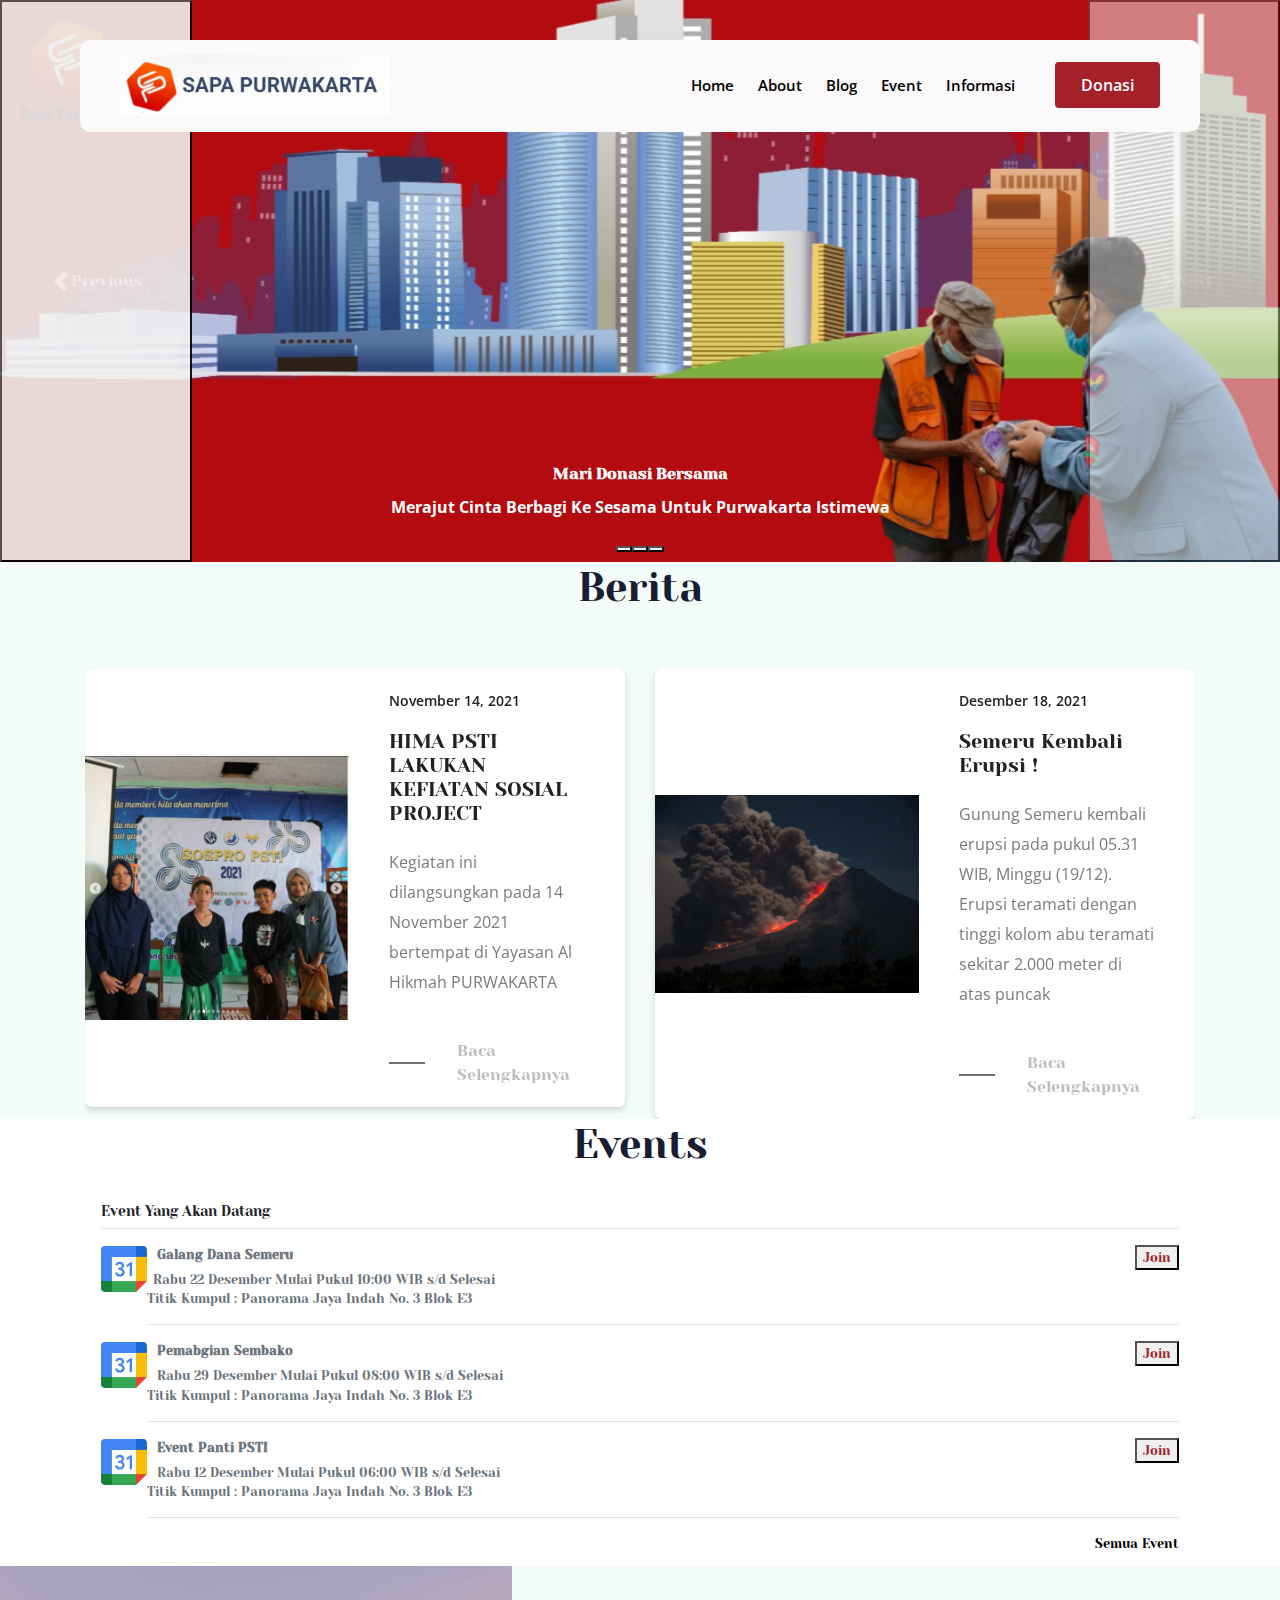
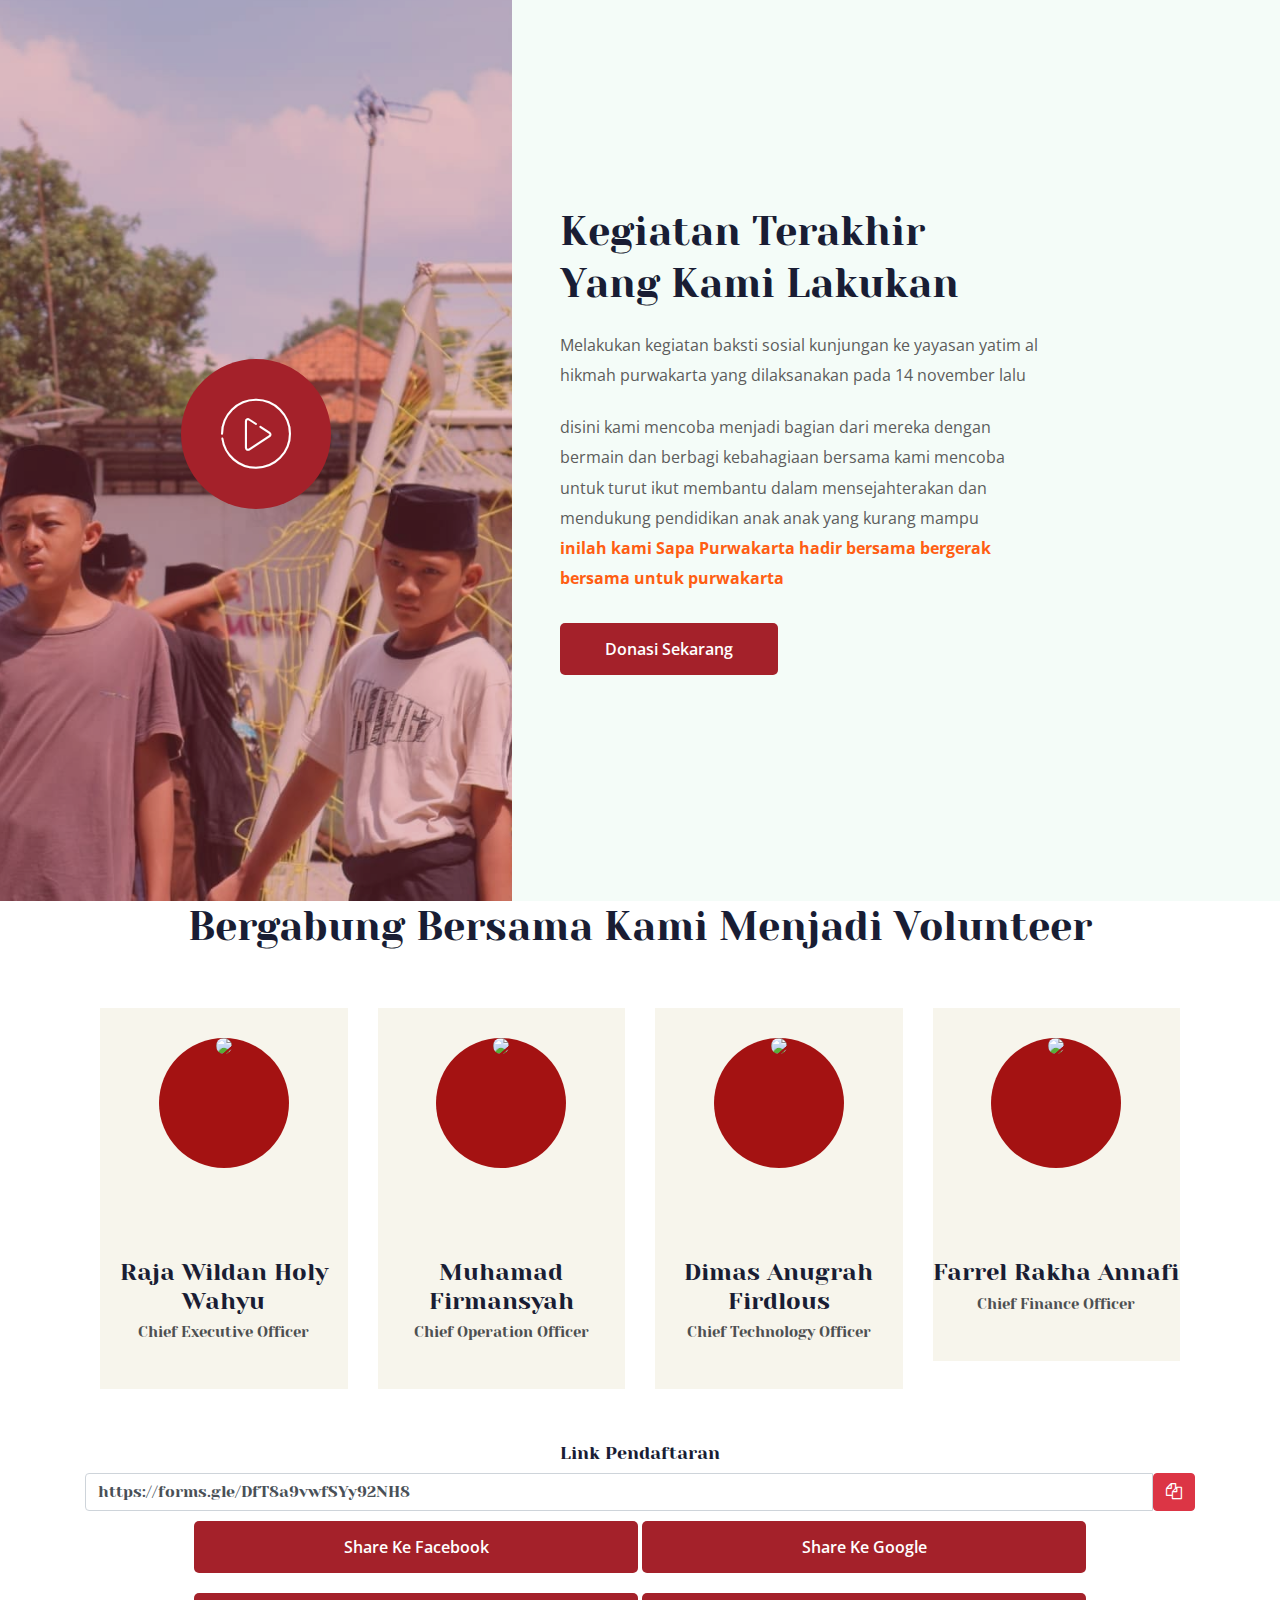
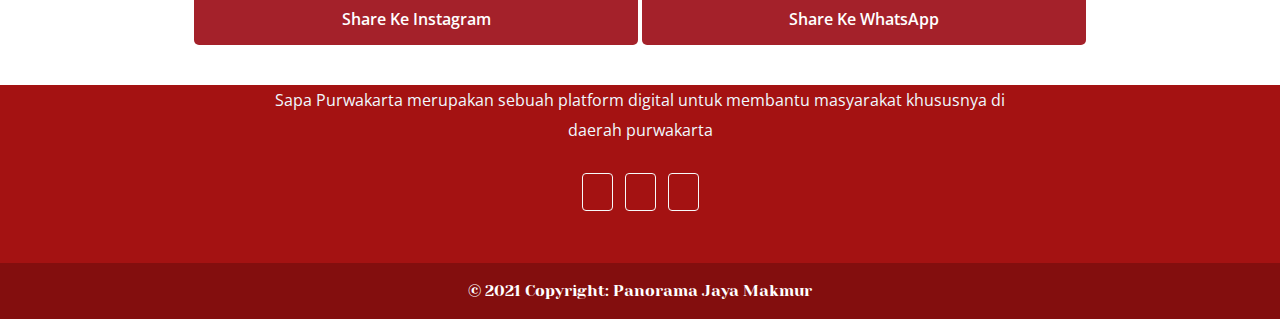
==== commit bf69124b: "Update index.html" ====
--- a/index.html
+++ b/index.html
@@ -216,7 +216,7 @@
               </div>
             </div>
             <small class="d-block text-end mt-3">
-              <a style="color: black;float: right;"href="#">Semua Event</a>
+              <a style="color: black;float: right;"href="event.html">Semua Event</a>
             </small>
           </div>
         </div>
@@ -445,4 +445,4 @@
     </script>
 </body>
 
-</html>+</html>
--- a/css/style.css
+++ b/css/style.css
@@ -951,143 +951,10 @@
     right: 0px;
     width: 100%;
     z-index: 9;
-  }
-}
-
-/* line 13, ../../Arafath/CL/january 2020/242. charity/HTML/scss/_slick-nav.scss */
-.slicknav_menu .slicknav_nav {
-  background: #fff;
-  float: right;
-  margin-top: 0;
-  padding: 0;
-  width: 95%;
-  padding: 0;
-  border-radius: 0px;
-  margin-top: 5px;
-  position: absolute;
-  left: 0;
-  right: 0;
-  margin: auto;
-  top: 11px;
-}
-
-/* line 28, ../../Arafath/CL/january 2020/242. charity/HTML/scss/_slick-nav.scss */
-.slicknav_menu .slicknav_nav a:hover {
-  background: transparent;
-  color: #009DFF;
-}
-
-/* line 32, ../../Arafath/CL/january 2020/242. charity/HTML/scss/_slick-nav.scss */
-.slicknav_menu .slicknav_nav a.active {
-  color: #009DFF;
-}
-
-@media (max-width: 767px) {
-  /* line 35, ../../Arafath/CL/january 2020/242. charity/HTML/scss/_slick-nav.scss */
-  .slicknav_menu .slicknav_nav a i {
-    display: none;
-  }
-}
-
-@media (min-width: 768px) and (max-width: 991px) {
-  /* line 35, ../../Arafath/CL/january 2020/242. charity/HTML/scss/_slick-nav.scss */
-  .slicknav_menu .slicknav_nav a i {
-    display: none;
-  }
-}
-
-/* line 44, ../../Arafath/CL/january 2020/242. charity/HTML/scss/_slick-nav.scss */
-.slicknav_menu .slicknav_nav .slicknav_btn {
-  background-color: transparent;
-  cursor: pointer;
-  margin-bottom: 10px;
-  margin-top: -40px;
-  position: relative;
-  z-index: 99;
-  border: 1px solid #ddd;
-  top: 3px;
-  right: 5px;
-  top: -36px;
-}
-
-/* line 55, ../../Arafath/CL/january 2020/242. charity/HTML/scss/_slick-nav.scss */
-.slicknav_menu .slicknav_nav .slicknav_btn .slicknav_icon {
-  margin-right: 6px;
-  margin-top: 3px;
-  position: relative;
-  padding-bottom: 3px;
-  top: -11px;
-  right: -5px;
-}
-
-@media (max-width: 767px) {
-  /* line 12, ../../Arafath/CL/january 2020/242. charity/HTML/scss/_slick-nav.scss */
-  .slicknav_menu {
-    margin-right: 0px;
-  }
-}
-
-/* line 72, ../../Arafath/CL/january 2020/242. charity/HTML/scss/_slick-nav.scss */
-.slicknav_nav .slicknav_arrow {
-  float: right;
-  font-size: 22px;
-  position: relative;
-  top: -9px;
-}
-
-/* line 78, ../../Arafath/CL/january 2020/242. charity/HTML/scss/_slick-nav.scss */
-.slicknav_btn {
-  background-color: transparent;
-  cursor: pointer;
-  margin-bottom: 10px;
-  position: relative;
-  z-index: 99;
-  border: none;
-  border-radius: 3px;
-  top: 5px;
-  padding: 5px;
-  right: 5px;
-  margin-top: -5px;
-  top: -31px;
-}
-
-/* line 92, ../../Arafath/CL/january 2020/242. charity/HTML/scss/_slick-nav.scss */
-.slicknav_btn {
-  background-color: transparent;
-  cursor: pointer;
-  margin-bottom: 10px;
-  position: relative;
-  z-index: 99;
-  border: none;
-  border-radius: 3px;
-  top: 5px;
-  padding: 5px;
-  right: 0;
-  margin-top: -5px;
-  top: -24px;
-}
-
-/* line 106, ../../Arafath/CL/january 2020/242. charity/HTML/scss/_slick-nav.scss */
-.slicknav_icon-bar {
-  background: #fff !important;
-}
-
-/* line 110, ../../Arafath/CL/january 2020/242. charity/HTML/scss/_slick-nav.scss */
-.slicknav_btn {
-  background-color: transparent;
-  cursor: pointer;
-  margin-bottom: 10px;
-  position: relative;
-  z-index: 99;
-  border: none;
-  border-radius: 3px;
-  top: 5px;
-  padding: 5px;
-  right: 0;
-  margin-top: -5px;
-  top: -29px;
-  right: 7px;
-}
+   
+  }
+}
+
 
 /* line 1, ../../Arafath/CL/january 2020/242. charity/HTML/scss/_header.scss */
 .header-area {
@@ -1116,7 +983,7 @@
 
 /* line 16, ../../Arafath/CL/january 2020/242. charity/HTML/scss/_header.scss */
 .header-area .main-header-area {
-  background: rgba(255, 255, 255, 0.972);
+  background: rgb(251, 249, 249);
   box-shadow: #000;
   -webkit-border-radius: 10px;
   -moz-border-radius: 10px;
@@ -1162,7 +1029,7 @@
 @media (max-width: 767px) {
   /* line 56, ../../Arafath/CL/january 2020/242. charity/HTML/scss/_header.scss */
   .header-area .main-header-area .logo img {
-    width: 100px;
+    width: 60px;
     display: inline-block;
   }
 }
@@ -1222,7 +1089,7 @@
   padding: 12px 26px;
   font-size: 16px;
   font-weight: 600;
-  color: #222;
+  color: rgb(255, 255, 255);
   -webkit-border-radius: 4px;
   -moz-border-radius: 4px;
   border-radius: 4px;
@@ -1238,8 +1105,9 @@
 
 /* line 101, ../../Arafath/CL/january 2020/242. charity/HTML/scss/_header.scss */
 .header-area .main-header-area .Appointment .book_btn a:hover {
-  background: #A4212A;
-  color:#FFF;
+  background: #fdfdfd;
+  color:#A4212A;
+  border: #A4212A solid 2px;
   box-shadow: #000000;
 }
 
@@ -1333,7 +1201,7 @@
 
 /* line 158, ../../Arafath/CL/january 2020/242. charity/HTML/scss/_header.scss */
 .header-area .main-header-area .main-menu ul li a:hover {
-  color: #222;
+  color: #a41212;
 }
 
 /* line 162, ../../Arafath/CL/january 2020/242. charity/HTML/scss/_header.scss */
@@ -1579,6 +1447,50 @@
     font-size: 55px;
   }
 }
+@media (min-width: 0px) and (max-width: 381px) {
+#carouselExampleDark{
+  margin-top: 24%;
+}
+.header-area .main-header-area{
+  top: 0;
+  left: 0;
+  right: 0;
+
+}
+}
+@media (min-width: 382px) and (max-width: 500px) {
+  #carouselExampleDark{
+    margin-top: 20%;
+  }
+  .header-area .main-header-area{
+    top: 0;
+    left: 0;
+    right: 0;
+  
+  }
+  }
+  @media (min-width: 501px) and (max-width: 590px) {
+    #carouselExampleDark{
+      margin-top: 15%;
+    }
+    .header-area .main-header-area{
+      top: 0;
+      left: 0;
+      right: 0;
+    
+    }
+    }
+    @media (min-width: 590px) and (max-width: 700px) {
+      #carouselExampleDark{
+        margin-top: 12%;
+      }
+      .header-area .main-header-area{
+        top: 0;
+        left: 0;
+        right: 0;
+      
+      }
+      }
 
 /* line 43, ../../Arafath/CL/january 2020/242. charity/HTML/scss/_slider.scss */
 .slider_area .single_slider .slider_text p {
@@ -3031,19 +2943,7 @@
   bottom: 0;
 }
 
-@media (max-width: 767px) {
-  /* line 10, ../../Arafath/CL/january 2020/242. charity/HTML/scss/_latest_activites.scss */
-  .latest_activites_area .video_activite {
-    display: none !important;
-  }
-}
-
-@media (min-width: 768px) and (max-width: 991px) {
-  /* line 10, ../../Arafath/CL/january 2020/242. charity/HTML/scss/_latest_activites.scss */
-  .latest_activites_area .video_activite {
-    display: none !important;
-  }
-}
+
 
 /* line 22, ../../Arafath/CL/january 2020/242. charity/HTML/scss/_latest_activites.scss */
 .latest_activites_area .video_activite a {
@@ -3622,7 +3522,8 @@
 
 /* line 58, ../../Arafath/CL/january 2020/242. charity/HTML/scss/_donation.scss */
 .make_donation_area .donation_form .input_field .input-group {
-  width: 100%;
+  width: 40%;
+  align-items: center;
   border: 1px solid #a41212;
   border-radius: 7px;
   padding: 5px 10px;
@@ -7510,4 +7411,28 @@
 }
 .wrapper .footer a {
   color: #999;
-}+}
+
+.btn-pilih{
+  background-color: white;
+  border: solid 1px; 
+  margin-right: 10;
+  color: #A4212A;
+
+}
+.display-layout {
+  display: -webkit-box;
+  display: -ms-flexbox;
+  display: flex; 
+}
+.display-layout1{
+  display: -webkit-box;
+  /* display: -ms-flexbox;
+  display: flex; */
+}
+
+.btn-pil{
+  margin-right: 10px;
+  margin-bottom: 10px;
+}
+
